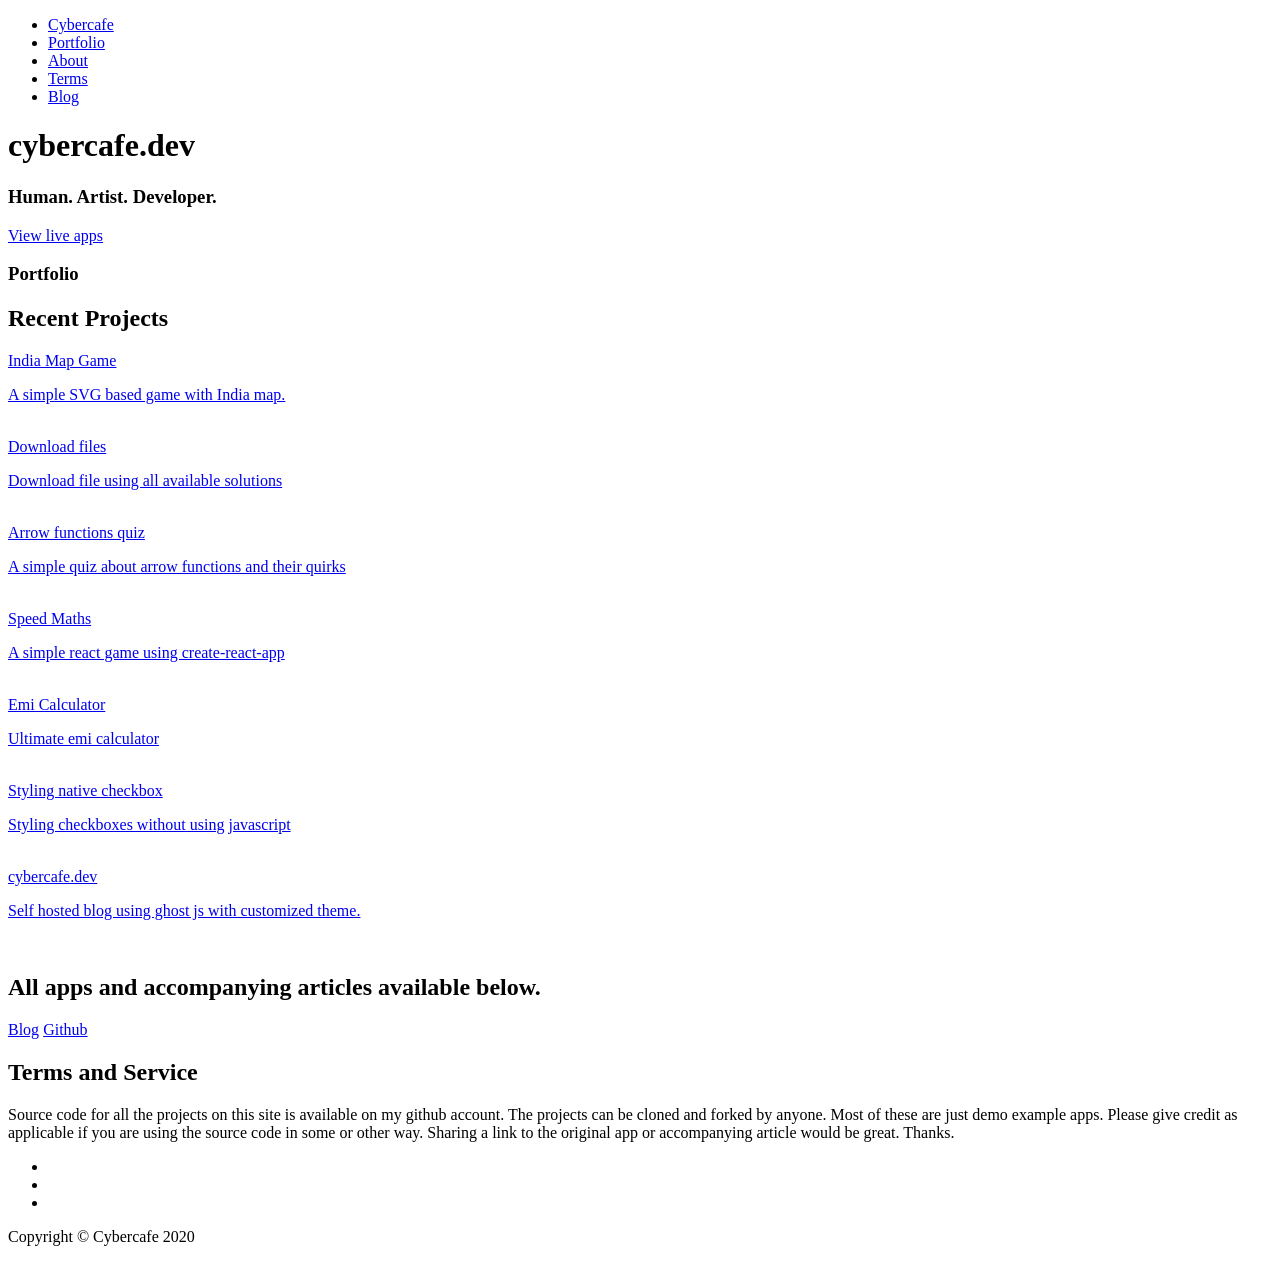
==== index.html @ f1d698ba "Added emi-calculator" ====
<!DOCTYPE html>
<html lang="en">

<head>

  <meta charset="utf-8">
  <meta name="viewport" content="width=device-width, initial-scale=1, shrink-to-fit=no">
  <meta name="HandheldFriendly" content="True">
  <meta name="description" content="">
  <meta name="author" content="">

  <title>Cybercafe playground - All apps with live demo.</title>
  <meta name="description" content="Live playground for cybercafe.dev">
  <meta property="article:tag" content="Ghost">
  <meta property="article:tag" content="cybercafe.dev">
  <meta property="article:tag" content="cybercafe">
  <meta property="article:tag" content="apps">
  <meta property="article:tag" content="playground">
  <meta property="article:tag" content="live">
  <!-- Bootstrap Core CSS -->
  <link href="vendor/bootstrap/css/bootstrap.min.css" rel="stylesheet">

  <!-- Custom Fonts -->
  <link href="vendor/fontawesome-free/css/all.min.css" rel="stylesheet" type="text/css">
  <link href="https://fonts.googleapis.com/css?family=Source+Sans+Pro:300,400,700,300italic,400italic,700italic" rel="stylesheet" type="text/css">
  <link href="vendor/simple-line-icons/css/simple-line-icons.css" rel="stylesheet">

  <!-- Custom CSS -->
  <link href="css/stylish-portfolio.min.css" rel="stylesheet">

  <!-- Global site tag (gtag.js) - Google Analytics -->
  <script async src="https://www.googletagmanager.com/gtag/js?id=G-1NYPBH1J7E"></script>
  <script>
    window.dataLayer = window.dataLayer || [];
    function gtag(){dataLayer.push(arguments);}
    gtag('js', new Date());

    gtag('config', 'G-1NYPBH1J7E');
  </script>

  <!-- Google adsense -->
  <script data-ad-client="ca-pub-2525161048594187" async src="https://pagead2.googlesyndication.com/pagead/js/adsbygoogle.js"></script>

</head>

<body id="page-top">

  <!-- Navigation -->
  <a class="menu-toggle rounded" href="#">
    <i class="fas fa-bars"></i>
  </a>
  <nav id="sidebar-wrapper">
    <ul class="sidebar-nav">
      <li class="sidebar-brand">
        <a class="js-scroll-trigger" href="#page-top">Cybercafe</a>
      </li>
      <li class="sidebar-nav-item">
        <a class="js-scroll-trigger" href="#portfolio">Portfolio</a>
      </li>
      <li class="sidebar-nav-item">
        <a class="js-scroll-trigger" href="https://cybercafe.dev/z00md">About</a>
      </li>
      <li class="sidebar-nav-item">
        <a class="js-scroll-trigger" href="#terms">Terms</a>
      </li>
      <li class="sidebar-nav-item">
        <a class="js-scroll-trigger" href="https://cybercafe.dev">Blog</a>
      </li>
    </ul>
  </nav>

  <!-- Header -->
  <header class="masthead d-flex">
    <div class="container text-center my-auto">
      <h1 class="mb-1">cybercafe.dev</h1>
      <h3 class="mb-5">
        <span>Human. Artist. Developer.</span>
      </h3>
      <a class="btn btn-primary btn-xl js-scroll-trigger" href="#portfolio">View live apps</a>
    </div>
    <div class="overlay"></div>
  </header>

  <!-- About
  <section class="content-section bg-light" id="about">
    <div class="container text-center">
      <div class="row">
        <div class="col-lg-10 mx-auto">
          <h2>Cybercafe is the place for all web development.</h2>
          <p class="lead mb-5">For a full experience, this sites displays all the information required. Images from
            <a href="https://unsplash.com/">Unsplash</a>!</p>
          <a class="btn btn-dark btn-xl js-scroll-trigger" href="#services">What We Offer</a>
        </div>
      </div>
    </div>
  </section> -->

  <!-- Services -->
  <!-- <section class="content-section bg-primary text-white text-center" id="services">
    <div class="container">
      <div class="content-section-heading">
        <h3 class="text-secondary mb-0">Services</h3>
        <h2 class="mb-5">What We Offer</h2>
      </div>
      <div class="row">
        <div class="col-lg-3 col-md-6 mb-5 mb-lg-0">
          <span class="service-icon rounded-circle mx-auto mb-3">
            <i class="icon-screen-smartphone"></i>
          </span>
          <h4>
            <strong>Responsive</strong>
          </h4>
          <p class="text-faded mb-0">Looks great on any screen size!</p>
        </div>
        <div class="col-lg-3 col-md-6 mb-5 mb-lg-0">
          <span class="service-icon rounded-circle mx-auto mb-3">
            <i class="icon-pencil"></i>
          </span>
          <h4>
            <strong>Redesigned</strong>
          </h4>
          <p class="text-faded mb-0">Freshly redesigned for Bootstrap 4.</p>
        </div>
        <div class="col-lg-3 col-md-6 mb-5 mb-md-0">
          <span class="service-icon rounded-circle mx-auto mb-3">
            <i class="icon-like"></i>
          </span>
          <h4>
            <strong>Favorited</strong>
          </h4>
          <p class="text-faded mb-0">Millions of users
            <i class="fas fa-heart"></i>
            Start Bootstrap!</p>
        </div>
        <div class="col-lg-3 col-md-6">
          <span class="service-icon rounded-circle mx-auto mb-3">
            <i class="icon-mustache"></i>
          </span>
          <h4>
            <strong>Question</strong>
          </h4>
          <p class="text-faded mb-0">I mustache you a question...</p>
        </div>
      </div>
    </div>
  </section> -->

  <!-- Callout -->
  <!-- <section class="callout">
    <div class="container text-center">
      <h2 class="mx-auto mb-5">Welcome to
        <em>your</em>
        next website!</h2>
      <a class="btn btn-primary btn-xl" href="https://cybercafe.com/purchase">Buy</a>
    </div>
  </section> -->

  <!-- Portfolio -->
  <section class="content-section" id="portfolio">
    <div class="container">
      <div class="content-section-heading text-center">
        <h3 class="text-secondary mb-0">Portfolio</h3>
        <h2 class="mb-5">Recent Projects</h2>
      </div>
      <div class="row no-gutters">
        <div class="col-lg-6">
          <a class="portfolio-item" href="map-game/index.html">
            <div class="caption">
              <div class="caption-content">
                <div class="h2">India Map Game</div>
                <p class="mb-0">A simple SVG based game with India map.</p>
                <!-- <p><a href="https://mapsvg.com/maps/india">SVG Map taken from mapsvg.com</a></p> -->
              </div>
            </div>
            <img class="img-fluid" src="img/portfolio-4.jpg" alt="">
          </a>
        </div>
        <div class="col-lg-6">
          <a class="portfolio-item" href="download-file/index.html">
            <div class="caption">
              <div class="caption-content">
                <div class="h2">Download files</div>
                <p class="mb-0">Download file using all available solutions</p>
              </div>
            </div>
            <img class="img-fluid" src="img/portfolio-4.jpg" alt="">
          </a>
        </div>
        <div class="col-lg-6">
          <a class="portfolio-item" href="arrow-functions/index.html">
            <div class="caption">
              <div class="caption-content">
                <div class="h2">Arrow functions quiz</div>
                <p class="mb-0">A simple quiz about arrow functions and their quirks</p>
              </div>
            </div>
            <img class="img-fluid" src="img/portfolio-3.jpg" alt="">
          </a>
        </div>
        <div class="col-lg-6">
          <a class="portfolio-item" href="speed-maths/index.html">
            <div class="caption">
              <div class="caption-content">
                <div class="h2">Speed Maths</div>
                <p class="mb-0">A simple react game using create-react-app</p>
              </div>
            </div>
            <img class="img-fluid" src="img/portfolio-1.jpg" alt="">
          </a>
        </div>
        <div class="col-lg-6">
          <a class="portfolio-item" href="emi-calculator/index.html">
            <div class="caption">
              <div class="caption-content">
                <div class="h2">Emi Calculator</div>
                <p class="mb-0">Ultimate emi calculator</p>
              </div>
            </div>
            <img class="img-fluid" src="img/portfolio-3.jpg" alt="">
          </a>
        </div>
        <div class="col-lg-6">
          <a class="portfolio-item" href="styling-native-checkbox/index.html">
            <div class="caption">
              <div class="caption-content">
                <div class="h2">Styling native checkbox</div>
                <p class="mb-0">Styling checkboxes without using javascript</p>
              </div>
            </div>
            <img class="img-fluid" src="img/portfolio-2.jpg" alt="">
          </a>
        </div>
        <div class="col-lg-6">
          <a class="portfolio-item" href="https://cybercafe.dev">
            <div class="caption">
              <div class="caption-content">
                <div class="h2">cybercafe.dev</div>
                <p class="mb-0">Self hosted blog using ghost js with customized theme.</p>
              </div>
            </div>
            <img class="img-fluid" src="img/portfolio-3.jpg" alt="">
          </a>
        </div>
      </div>
    </div>
  </section>

  <!-- Call to Action -->
  <section class="content-section bg-primary text-white">
    <div class="container text-center">
      <h2 class="mb-4">All apps and accompanying articles available below.</h2>
      <a href="https://cybercafe.dev" class="btn btn-xl btn-dark">Blog</a>
      <a href="https://github.com/z00md" class="btn btn-xl btn-light mr-4">Github</a>
    </div>
  </section>

  <!-- Map -->
  <!-- <div id="contact" class="map">
    <iframe src="https://maps.google.com/maps?f=q&amp;source=s_q&amp;hl=en&amp;geocode=&amp;q=Twitter,+Inc.,+Market+Street,+San+Francisco,+CA&amp;aq=0&amp;oq=twitter&amp;sll=28.659344,-81.187888&amp;sspn=0.128789,0.264187&amp;ie=UTF8&amp;hq=Twitter,+Inc.,+Market+Street,+San+Francisco,+CA&amp;t=m&amp;z=15&amp;iwloc=A&amp;output=embed"></iframe>
    <br />
    <small>
      <a href="https://maps.google.com/maps?f=q&amp;source=embed&amp;hl=en&amp;geocode=&amp;q=Twitter,+Inc.,+Market+Street,+San+Francisco,+CA&amp;aq=0&amp;oq=twitter&amp;sll=28.659344,-81.187888&amp;sspn=0.128789,0.264187&amp;ie=UTF8&amp;hq=Twitter,+Inc.,+Market+Street,+San+Francisco,+CA&amp;t=m&amp;z=15&amp;iwloc=A"></a>
    </small>
  </div> -->

  <!-- Terms -->
  <section class="content-section bg-light" id="terms">
    <div class="container text-center">
      <div class="row">
        <div class="col-lg-10 mx-auto">
          <h2>Terms and Service</h2>
          <p class="lead mb-5">Source code for all the projects on this site is available on my github account. The projects can be cloned and forked by anyone. Most of these are just demo example apps. Please give credit as applicable if you are using the source code in some or other way. Sharing a link to the original app or accompanying article would be great. Thanks.
            <!-- <a href="https://unsplash.com/">Unsplash</a>!</p> -->
          <!-- <a class="btn btn-dark btn-xl js-scroll-trigger" href="#services">What We Offer</a> -->
        </div>
      </div>
    </div>
  </section>

  <!-- Footer -->
  <footer class="footer text-center">
    <div class="container">
      <ul class="list-inline mb-5">
        <li class="list-inline-item">
          <a class="social-link rounded-circle text-white mr-3" href="https://facebook.com/z00md">
            <i class="icon-social-facebook"></i>
          </a>
        </li>
        <li class="list-inline-item">
          <a class="social-link rounded-circle text-white mr-3" href="https://twitter.com/z00md">
            <i class="icon-social-twitter"></i>
          </a>
        </li>
        <li class="list-inline-item">
          <a class="social-link rounded-circle text-white" href="https://github.com/z00md">
            <i class="icon-social-github"></i>
          </a>
        </li>
      </ul>
      <p class="text-muted small mb-0">Copyright &copy; Cybercafe 2020</p>
    </div>
  </footer>

  <!-- Scroll to Top Button-->
  <a class="scroll-to-top rounded js-scroll-trigger" href="#page-top">
    <i class="fas fa-angle-up"></i>
  </a>

  <!-- Bootstrap core JavaScript -->
  <script src="vendor/jquery/jquery.min.js"></script>
  <script src="vendor/bootstrap/js/bootstrap.bundle.min.js"></script>

  <!-- Plugin JavaScript -->
  <script src="vendor/jquery-easing/jquery.easing.min.js"></script>

  <!-- Custom scripts for this template -->
  <script src="js/stylish-portfolio.min.js"></script>

</body>

</html>
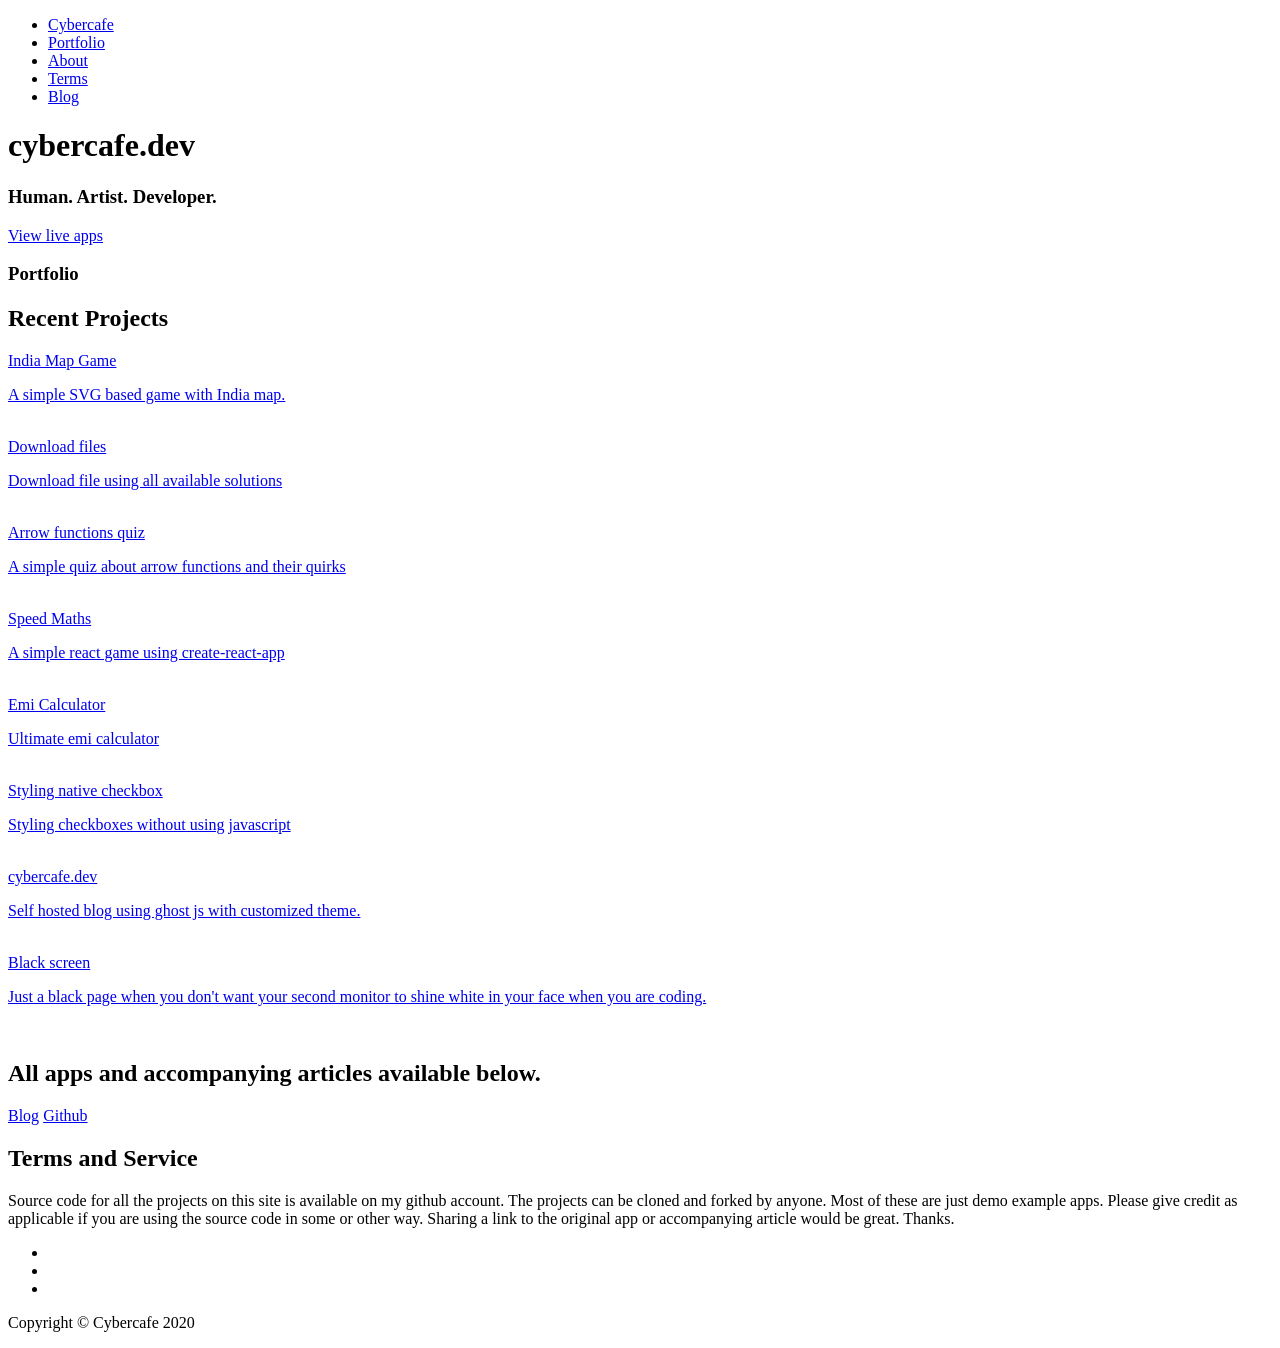
==== commit d6bdd200: "Add black page project link to index.html" ====
--- a/index.html
+++ b/index.html
@@ -58,7 +58,7 @@
         <a class="js-scroll-trigger" href="#portfolio">Portfolio</a>
       </li>
       <li class="sidebar-nav-item">
-        <a class="js-scroll-trigger" href="https://cybercafe.dev/z00md">About</a>
+        <a class="js-scroll-trigger" href="https://cybercafe.dev/amt8u">About</a>
       </li>
       <li class="sidebar-nav-item">
         <a class="js-scroll-trigger" href="#terms">Terms</a>
@@ -241,6 +241,17 @@
             <img class="img-fluid" src="img/portfolio-3.jpg" alt="">
           </a>
         </div>
+        <div class="col-lg-6">
+          <a class="portfolio-item" href="black/index.html">
+            <div class="caption">
+              <div class="caption-content">
+                <div class="h2">Black screen</div>
+                <p class="mb-0">Just a black page when you don't want your second monitor to shine white in your face when you are coding.</p>
+              </div>
+            </div>
+            <img class="img-fluid" src="img/portfolio-1.jpg" alt="">
+          </a>
+        </div>
       </div>
     </div>
   </section>
@@ -250,7 +261,7 @@
     <div class="container text-center">
       <h2 class="mb-4">All apps and accompanying articles available below.</h2>
       <a href="https://cybercafe.dev" class="btn btn-xl btn-dark">Blog</a>
-      <a href="https://github.com/z00md" class="btn btn-xl btn-light mr-4">Github</a>
+      <a href="https://github.com/amt8u" class="btn btn-xl btn-light mr-4">Github</a>
     </div>
   </section>
 
@@ -282,17 +293,17 @@
     <div class="container">
       <ul class="list-inline mb-5">
         <li class="list-inline-item">
-          <a class="social-link rounded-circle text-white mr-3" href="https://facebook.com/z00md">
+          <a class="social-link rounded-circle text-white mr-3" href="https://facebook.com/amt8u">
             <i class="icon-social-facebook"></i>
           </a>
         </li>
         <li class="list-inline-item">
-          <a class="social-link rounded-circle text-white mr-3" href="https://twitter.com/z00md">
+          <a class="social-link rounded-circle text-white mr-3" href="https://twitter.com/amt8u">
             <i class="icon-social-twitter"></i>
           </a>
         </li>
         <li class="list-inline-item">
-          <a class="social-link rounded-circle text-white" href="https://github.com/z00md">
+          <a class="social-link rounded-circle text-white" href="https://github.com/amt8u">
             <i class="icon-social-github"></i>
           </a>
         </li>
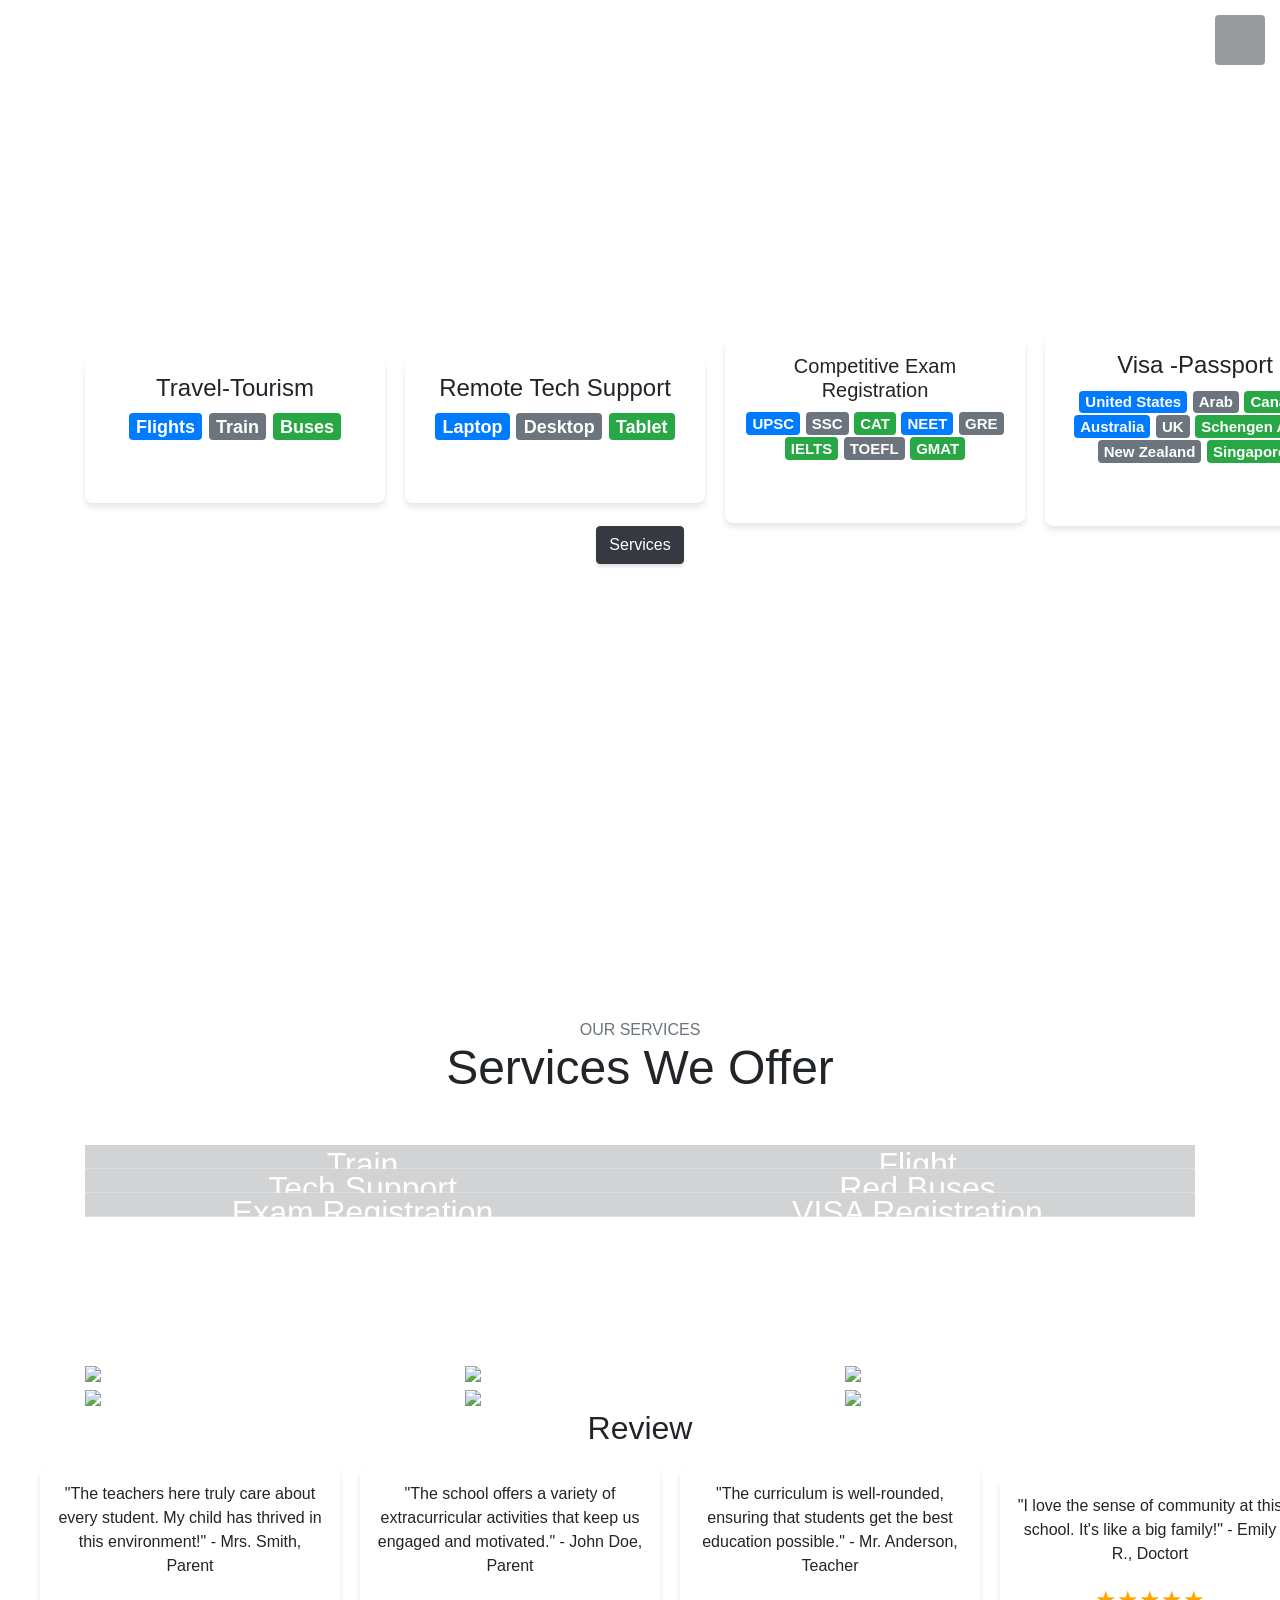
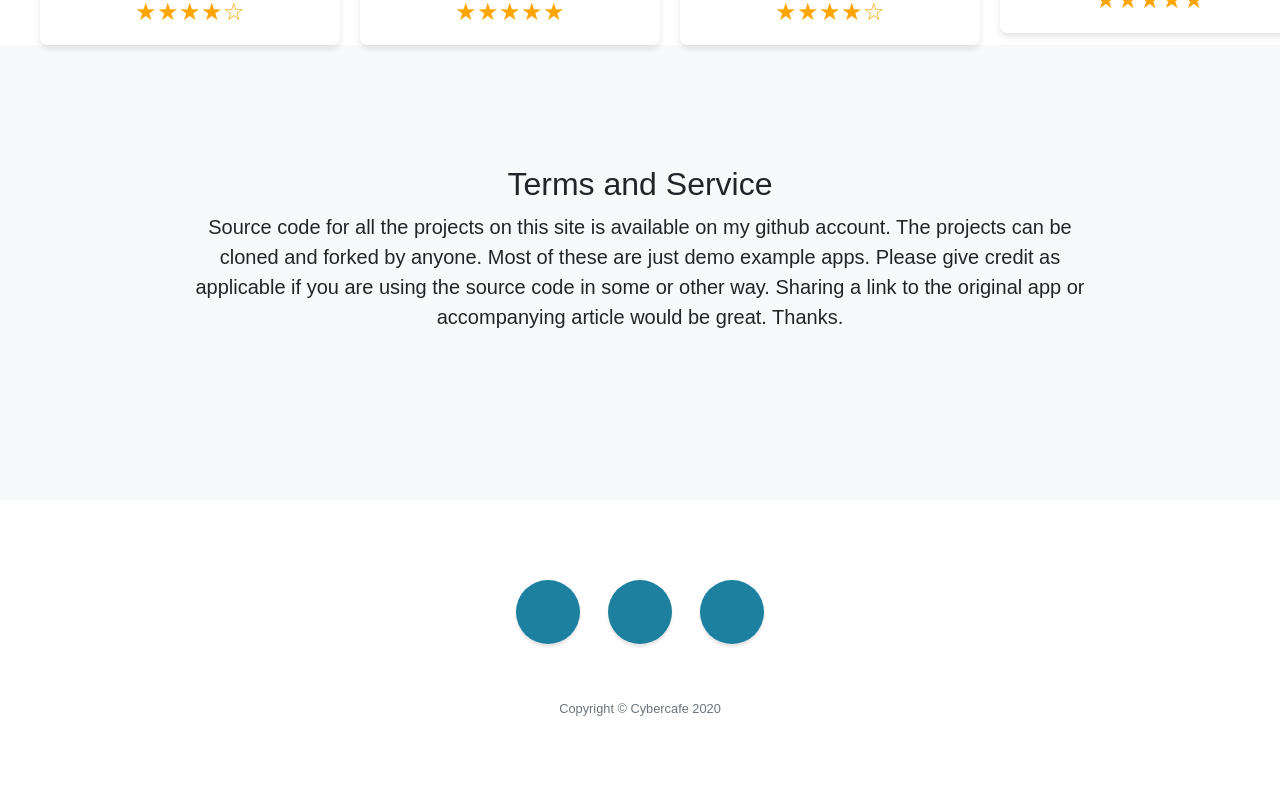
==== commit d614e1de: "Update index.html ok" ====
--- a/index.html
+++ b/index.html
@@ -9,7 +9,7 @@
   <meta name="description" content="">
   <meta name="author" content="">
 
-  <title>Cybercafe playground - All apps with live demo.</title>
+  <title>Cybercafe-Online Cyber Cafe</title>
   <meta name="description" content="Live playground for cybercafe.dev">
   <meta property="article:tag" content="Ghost">
   <meta property="article:tag" content="cybercafe.dev">
@@ -52,34 +52,166 @@
   <nav id="sidebar-wrapper">
     <ul class="sidebar-nav">
       <li class="sidebar-brand">
-        <a class="js-scroll-trigger" href="#page-top">Cybercafe</a>
+        <a class="js-scroll-trigger" href="#home">Home</a>
       </li>
       <li class="sidebar-nav-item">
-        <a class="js-scroll-trigger" href="#portfolio">Portfolio</a>
+        <a class="js-scroll-trigger" href="#services">Services</a>
       </li>
       <li class="sidebar-nav-item">
-        <a class="js-scroll-trigger" href="https://cybercafe.dev/amt8u">About</a>
+        <a class="js-scroll-trigger" href="#about">About</a>
       </li>
       <li class="sidebar-nav-item">
-        <a class="js-scroll-trigger" href="#terms">Terms</a>
+        <a class="js-scroll-trigger" href="#gallery">Gallery</a>
       </li>
       <li class="sidebar-nav-item">
-        <a class="js-scroll-trigger" href="https://cybercafe.dev">Blog</a>
+        <a class="js-scroll-trigger" href="#review">Review</a>
       </li>
     </ul>
   </nav>
 
   <!-- Header -->
-  <header class="masthead d-flex">
-    <div class="container text-center my-auto">
-      <h1 class="mb-1">cybercafe.dev</h1>
-      <h3 class="mb-5">
-        <span>Human. Artist. Developer.</span>
-      </h3>
-      <a class="btn btn-primary btn-xl js-scroll-trigger" href="#portfolio">View live apps</a>
-    </div>
-    <div class="overlay"></div>
-  </header>
+<section id="carouselExample" class="carousel slide" data-bs-ride="carousel">
+  <div class="carousel-inner">
+    <!-- Slide 1 -->
+    <div class="carousel-item active">
+      <header class="masthead d-flex" id="home" style="background-image: url('https://plus.unsplash.com/premium_photo-1661886226212-7389947aaaa7?w=500&auto=format&fit=crop&q=60&ixlib=rb-4.0.3&ixid=M3wxMjA3fDB8MHxzZWFyY2h8MTd8fHRvdXIlMjBhbmQlMjB0cmF2ZWx8ZW58MHx8MHx8fDA%3D'); background-size: cover; background-position: center; height: 100vh;">
+        <div class="container text-center my-auto">
+          </main><!-- End #main -->
+<section id="review" class="review">
+    <!-- Container for the reviews section -->
+    <div class="reviews-container">
+        <!-- Heading for the reviews section -->
+        
+        <!-- Slider container holding all review boxes -->
+        <div class="reviews-slider">
+            <!-- Individual review boxes -->
+            <div class="review-box">
+                <h4>Travel-Tourism</h4><i class="fas fa-plane"></i><i class="fas fa-bus"></i><i class="fas fa-train"></i><i class="fas fa-ship"></i>
+                 <h4 class="mb-5">
+            <span class="badge bg-primary">Flights</span> 
+            <span class="badge bg-secondary">Train</span> 
+            <span class="badge bg-success">Buses</span>
+          </h4>
+            </div>
+            <div class="review-box">
+ <h4>Remote Tech Support</h4><i class="fas fa-computer"></i><i class="fas fa-laptop"></i><i class="fas fa-tablet"></i>
+                
+                <h4 class="mb-5">
+            <span class="badge bg-primary">Laptop</span> 
+            <span class="badge bg-secondary">Desktop</span> 
+            <span class="badge bg-success">Tablet</span>
+          </h4>
+            </div>
+            <div class="review-box">
+ <h5>Competitive Exam Registration</h5><i class="fas fa-examination"></i><i class="fas fa-admission"></i><i class="fas fa-school"></i>
+               
+                 <h5 class="mb-5">
+            <span class="badge bg-primary">UPSC</span> 
+            <span class="badge bg-secondary">SSC</span> 
+            <span class="badge bg-success">CAT</span>
+            <span class="badge bg-primary">NEET</span> 
+            <span class="badge bg-secondary">GRE</span> 
+            <span class="badge bg-success">IELTS</span>
+            <span class="badge bg-secondary">TOEFL</span> 
+            <span class="badge bg-success">GMAT</span>
+          </h5>
+            </div>
+            <div class="review-box">
+                 <h4>Visa -Passport</h4><i class="fas fas-visa"></i><i class="fas fas-study"></i><i class="fas fa-passport"></i><i class="fas fa-work"></i><i class="fas fa-permit"></i>
+                 <h5 class="mb-5">
+            <span class="badge bg-primary">United States</span> 
+            <span class="badge bg-secondary">Arab</span> 
+            <span class="badge bg-success">Canada</span>
+            <span class="badge bg-primary">Australia</span> 
+            <span class="badge bg-secondary">UK</span> 
+            <span class="badge bg-success">Schengen Area</span>
+            <span class="badge bg-secondary">New Zealand</span> 
+            <span class="badge bg-success">Singapore</span>
+          </h5>
+            </div>
+           
+            
+        </div>
+    </div>
+</section>
+<style>
+/* Reviews section styling */
+#reviews {
+    padding: 20px; /* Padding around the reviews section */
+    background-color: #f9f9f9; /* Light background color for contrast */
+    color: #333; /* Dark text color for readability */
+    overflow: hidden; /* Hide any content that overflows the section */
+}
+
+/* Container for the reviews */
+.reviews-container {
+    max-width: 1200px; /* Max width to center the content */
+    margin: 0 auto; /* Center the container horizontally */
+    text-align: center; /* Center-align the text */
+    position: relative; /* Relative positioning for flexibility */
+}
+
+/* Styling for the section heading */
+.reviews-container h2 {
+    margin-bottom: 20px; /* Space below the heading */
+    font-size: 2rem; /* Larger font size for prominence */
+}
+
+/* Slider that holds and scrolls the reviews */
+.reviews-slider {
+    display: flex; /* Flexbox layout for horizontal alignment */
+    justify-content: space-around; /* Space between review boxes */
+    align-items: center; /* Center items vertically */
+    flex-wrap: nowrap; /* Prevent wrapping, keep reviews in one line */
+    gap: 20px; /* Space between each review box */
+    animation: scrollReviews 15s linear infinite; /* Smooth, infinite scrolling animation */
+}
+
+/* Styling for each individual review box */
+.review-box {
+    min-width: 300px; /* Minimum width for each review box */
+    padding: 15px; /* Padding inside each box */
+    background: #fff; /* White background for the review box */
+    box-shadow: 0 4px 6px rgba(0, 0, 0, 0.1); /* Light shadow for depth */
+    border-radius: 8px; /* Rounded corners for the review box */
+    font-size: 1rem; /* Standard font size for readability */
+}
+
+/* Styling for the star ratings */
+.stars {
+    margin-top: 10px; /* Space above the star ratings */
+    font-size: 1.5rem; /* Larger font size for visibility */
+    color: #FFA500; /* Gold color for the stars */
+}
+
+/* Keyframes for the scrolling animation */
+@keyframes scrollReviews {
+    0% {
+        transform: translateX(100%); /* Start with the content off-screen to the right */
+    }
+    100% {
+        transform: translateX(-100%); /* End with the content off-screen to the left */
+    }
+}
+</style>
+         
+          <a class="btn btn-dark btn-xl js-scroll-trigger" href="#portfolio">Services </a>
+        </div>
+        <div class="overlay"></div>
+      </header>
+    </div>
+
+    <!-- Slide 2 -->
+
+</section>
+
+<!-- Bootstrap CSS -->
+<link href="https://stackpath.bootstrapcdn.com/bootstrap/5.1.3/css/bootstrap.min.css" rel="stylesheet">
+
+<!-- Bootstrap JS, Popper.js, and jQuery (for Bootstrap 5) -->
+<script src="https://cdn.jsdelivr.net/npm/@popperjs/core@2.10.2/dist/umd/popper.min.js"></script>
+<script src="https://stackpath.bootstrapcdn.com/bootstrap/5.1.3/js/bootstrap.min.js"></script>
+
 
   <!-- About
   <section class="content-section bg-light" id="about">
@@ -159,120 +291,465 @@
   <section class="content-section" id="portfolio">
     <div class="container">
       <div class="content-section-heading text-center">
-        <h3 class="text-secondary mb-0">Portfolio</h3>
-        <h2 class="mb-5">Recent Projects</h2>
+        <h3 class="text-secondary mb-0">Our Services</h3>
+        <h2 class="mb-5">Services We Offer</h2>
       </div>
       <div class="row no-gutters">
         <div class="col-lg-6">
-          <a class="portfolio-item" href="map-game/index.html">
+          <a class="portfolio-item" href="#">
             <div class="caption">
               <div class="caption-content">
-                <div class="h2">India Map Game</div>
-                <p class="mb-0">A simple SVG based game with India map.</p>
-                <!-- <p><a href="https://mapsvg.com/maps/india">SVG Map taken from mapsvg.com</a></p> -->
+                <div class="h2" align="center">Train</div>
+         <div class="container text-center p-3">
+  <!-- Train Badges Section -->
+  <h5 class="mb-3">
+    <span class="badge bg-secondary">Rajdhani</span>
+    <span class="badge bg-primary">Shatabdi</span>
+    <span class="badge bg-success">Duronto Express</span>
+    <span class="badge bg-info">Jan Shatabdi</span>
+    <span class="badge bg-secondary">Tejas Express</span>
+    <span class="badge bg-info">Intercity</span>
+    <span class="badge bg-success">Freight</span>
+    <span class="badge bg-dark">Heritage</span>
+    <span class="badge bg-info">Vande Bharat</span>
+  </h5>
+
+  <!-- Enquiry Button Section -->
+<button class="enquiry-button btn btn-warning btn-lg" data-bs-toggle="modal" data-bs-target="#inquiryModal1">
+    Enquire Now
+  </button>
+
+</div>
+
+                
+
               </div>
             </div>
-            <img class="img-fluid" src="img/portfolio-4.jpg" alt="">
-          </a>
-        </div>
+            <img class="img-fluid" src="https://media.istockphoto.com/id/952716620/photo/happy-smiling-woman-looks-out-from-window-traveling-by-train-on-most-picturesque-train-road-in.webp?a=1&b=1&s=612x612&w=0&k=20&c=8lq9UqGm_0NiOLs2gI61DyOXPr_RcHSC-UMfEJH52bA=" alt="">
+         
+ </a>
+
+        </div>
+
         <div class="col-lg-6">
-          <a class="portfolio-item" href="download-file/index.html">
+          <a class="portfolio-item" href="#">
             <div class="caption">
               <div class="caption-content">
-                <div class="h2">Download files</div>
-                <p class="mb-0">Download file using all available solutions</p>
+                <div class="h2" align="center">Flight</div>
+                 <h5> <span class="badge bg-secondary">Indigo</span><span class="badge bg-primary">Alaska Horizon</span><span class="badge bg-success">Qatar Airways</span><span class="badge bg-info">AirAsia</span><span class="badge bg-secondary">Frontier Airlines</span><span class="badge bg-info">Turkish Airlines</span><span class="badge bg-success">EasyJet</span><span class="badge bg-dark">Allegiant Air </span><span class="badge bg-info">SkyWest Airlines </span></h5>
+                 <button class="enquiry-button btn btn-warning btn-lg" data-bs-toggle="modal" data-bs-target="#inquiryModal2">
+    Enquiry Now
+  </button>
               </div>
             </div>
-            <img class="img-fluid" src="img/portfolio-4.jpg" alt="">
+            <img class="img-fluid" src="https://media.istockphoto.com/id/531907847/photo/airplane-landing-to-runway-late-evening.webp?a=1&b=1&s=612x612&w=0&k=20&c=Ftvq980r_KxtSZzAB7Yv0fFatGhXdD6VX_iVroLig04=" alt="">
           </a>
         </div>
         <div class="col-lg-6">
-          <a class="portfolio-item" href="arrow-functions/index.html">
+          <a class="portfolio-item" href="#">
             <div class="caption">
               <div class="caption-content">
-                <div class="h2">Arrow functions quiz</div>
-                <p class="mb-0">A simple quiz about arrow functions and their quirks</p>
+                <div class="h2" align="center">Tech Support</div>
+                 <h5> <span class="badge bg-secondary">Hardware Support</span><span class="badge bg-primary">Software Support</span><span class="badge bg-success">Backup and Recovery</span><span class="badge bg-info">PC Maintenance</span><span class="badge bg-secondary">Operating System Troubleshooting</span><span class="badge bg-info">Application Support</span><span class="badge bg-success">Network Troubleshooting</span><span class="badge bg-dark">Application Support </span><span class="badge bg-info">Firewall Configuration </span></h5>
+                 <button class="enquiry-button btn btn-warning btn-lg" data-bs-toggle="modal" data-bs-target="#inquiryModal3">
+    Enquiry Now
+  </button>
               </div>
             </div>
-            <img class="img-fluid" src="img/portfolio-3.jpg" alt="">
+            <img class="img-fluid" src="https://media.istockphoto.com/id/1223341967/photo/happy-indian-woman-working-in-a-call-center.webp?a=1&b=1&s=612x612&w=0&k=20&c=QmVJjCPWurj-3BnDZjLMYXitj44K-pdNXLpEVB9ZVbU=" alt="">
           </a>
         </div>
-        <div class="col-lg-6">
-          <a class="portfolio-item" href="speed-maths/index.html">
+         <div class="col-lg-6">
+          <a class="portfolio-item" href="#">
             <div class="caption">
               <div class="caption-content">
-                <div class="h2">Speed Maths</div>
-                <p class="mb-0">A simple react game using create-react-app</p>
+                <div class="h2" align="center">Red Buses</div>
+                 <h5> <span class="badge bg-secondary">UPSC</span><span class="badge bg-primary">SSC</span><span class="badge bg-success">CAT</span><span class="badge bg-info">NEET</span><span class="badge bg-secondary">GRE</span><span class="badge bg-info">IELTS</span><span class="badge bg-success">TOEFL</span><span class="badge bg-dark">GMAT</span><span class="badge bg-info">Samastipur </span></h5>
+                 <button class="enquiry-button btn btn-warning btn-lg" data-bs-toggle="modal" data-bs-target="#inquiryModal3">
+    Enquiry Now
+  </button>
               </div>
             </div>
-            <img class="img-fluid" src="img/portfolio-1.jpg" alt="">
+            <img class="img-fluid" src="https://media.istockphoto.com/id/1285464257/photo/bus-passing-by-on-a-street-in-urban-surroundings.webp?a=1&b=1&s=612x612&w=0&k=20&c=Hedw8pMdONZpYebqo-MKVGxvAY5H_NI3Guu1sLtQRHs=" alt="">
           </a>
         </div>
-        <div class="col-lg-6">
-          <a class="portfolio-item" href="emi-calculator/index.html">
+           <div class="col-lg-6">
+          <a class="portfolio-item" href="#">
             <div class="caption">
               <div class="caption-content">
-                <div class="h2">Emi Calculator</div>
-                <p class="mb-0">Ultimate emi calculator</p>
+                <div class="h2" align="center">Exam Registration</div>
+                 <h5> <span class="badge bg-secondary">Ranchi</span><span class="badge bg-primary">Purnea</span><span class="badge bg-success">Siliguri</span><span class="badge bg-info">Jamshedpur</span><span class="badge bg-secondary">Bettiah</span><span class="badge bg-info">Kolkata</span><span class="badge bg-success">Motihari</span><span class="badge bg-dark">Araria (Bihar)</span><span class="badge bg-info">Samastipur </span></h5>
+                 <button class="enquiry-button btn btn-warning btn-lg" data-bs-toggle="modal" data-bs-target="#inquiryModal3">
+    Enquiry Now
+  </button>
               </div>
             </div>
-            <img class="img-fluid" src="img/portfolio-3.jpg" alt="">
+            <img class="img-fluid" src="https://plus.unsplash.com/premium_photo-1671069848037-a98c0572353e?w=500&auto=format&fit=crop&q=60&ixlib=rb-4.0.3&ixid=M3wxMjA3fDB8MHxzZWFyY2h8NXx8ZXhhbSUyMHJlZ2lzdHJhdGlvbnxlbnwwfHwwfHx8MA%3D%3D" alt="">
           </a>
         </div>
-        <div class="col-lg-6">
-          <a class="portfolio-item" href="styling-native-checkbox/index.html">
+           <div class="col-lg-6">
+          <a class="portfolio-item" href="#">
             <div class="caption">
               <div class="caption-content">
-                <div class="h2">Styling native checkbox</div>
-                <p class="mb-0">Styling checkboxes without using javascript</p>
+                <div class="h2" align="center">VISA Registration</div>
+                    <h5 class="mb-5">
+            <span class="badge bg-primary">United States</span> 
+            <span class="badge bg-secondary">Arab</span> 
+            <span class="badge bg-success">Canada</span>
+            <span class="badge bg-primary">Australia</span> 
+            <span class="badge bg-secondary">UK</span> 
+            <span class="badge bg-success">Schengen Area</span>
+            <span class="badge bg-secondary">New Zealand</span> 
+            <span class="badge bg-success">Singapore</span>
+          </h5>
+                 <button class="enquiry-button btn btn-warning btn-lg" data-bs-toggle="modal" data-bs-target="#inquiryModal3">
+    Enquiry Now
+  </button>
               </div>
             </div>
-            <img class="img-fluid" src="img/portfolio-2.jpg" alt="">
+            <img class="img-fluid" src="https://media.istockphoto.com/id/1432207872/photo/volunteer-talking-with-a-refugee-woman-while-using-the-laptop-at-a-refugee-sheltering.webp?a=1&b=1&s=612x612&w=0&k=20&c=n-Xwvip9kyY7z3Cep3rtqLjPZZlJFBpx7qgg5ZVIsb4=" alt="">
           </a>
         </div>
-        <div class="col-lg-6">
-          <a class="portfolio-item" href="https://cybercafe.dev">
-            <div class="caption">
-              <div class="caption-content">
-                <div class="h2">cybercafe.dev</div>
-                <p class="mb-0">Self hosted blog using ghost js with customized theme.</p>
-              </div>
-            </div>
-            <img class="img-fluid" src="img/portfolio-3.jpg" alt="">
-          </a>
-        </div>
-        <div class="col-lg-6">
-          <a class="portfolio-item" href="black/index.html">
-            <div class="caption">
-              <div class="caption-content">
-                <div class="h2">Black screen</div>
-                <p class="mb-0">Just a black page when you don't want your second monitor to shine white in your face when you are coding.</p>
-              </div>
-            </div>
-            <img class="img-fluid" src="img/portfolio-1.jpg" alt="">
-          </a>
-        </div>
+        
       </div>
     </div>
   </section>
-
-  <!-- Call to Action -->
-  <section class="content-section bg-primary text-white">
-    <div class="container text-center">
-      <h2 class="mb-4">All apps and accompanying articles available below.</h2>
-      <a href="https://cybercafe.dev" class="btn btn-xl btn-dark">Blog</a>
-      <a href="https://github.com/amt8u" class="btn btn-xl btn-light mr-4">Github</a>
-    </div>
-  </section>
-
-  <!-- Map -->
-  <!-- <div id="contact" class="map">
-    <iframe src="https://maps.google.com/maps?f=q&amp;source=s_q&amp;hl=en&amp;geocode=&amp;q=Twitter,+Inc.,+Market+Street,+San+Francisco,+CA&amp;aq=0&amp;oq=twitter&amp;sll=28.659344,-81.187888&amp;sspn=0.128789,0.264187&amp;ie=UTF8&amp;hq=Twitter,+Inc.,+Market+Street,+San+Francisco,+CA&amp;t=m&amp;z=15&amp;iwloc=A&amp;output=embed"></iframe>
-    <br />
-    <small>
-      <a href="https://maps.google.com/maps?f=q&amp;source=embed&amp;hl=en&amp;geocode=&amp;q=Twitter,+Inc.,+Market+Street,+San+Francisco,+CA&amp;aq=0&amp;oq=twitter&amp;sll=28.659344,-81.187888&amp;sspn=0.128789,0.264187&amp;ie=UTF8&amp;hq=Twitter,+Inc.,+Market+Street,+San+Francisco,+CA&amp;t=m&amp;z=15&amp;iwloc=A"></a>
-    </small>
-  </div> -->
+<div class="modal fade" id="inquiryModal1" tabindex="-1" aria-labelledby="inquiryModalLabel" aria-hidden="true">
+  <div class="modal-dialog">
+    <div class="modal-content">
+      <!-- Modal Header -->
+      <div class="modal-header">
+        <h5 class="modal-title" id="inquiryModalLabel"><span class="badge rounded-pill bg-primary">Train</span> <span class="badge rounded-pill bg-secondary">Booking</span> <span class="badge rounded-pill bg-success">Order</span></h5>
+        <button type="button" class="btn-close" data-bs-dismiss="modal" aria-label="Close"></button>
+      </div>
+
+      <!-- Modal Body -->
+      <div class="modal-body">
+        <!-- Inquiry Form -->
+        <form id="contactForm"> 
+          <!-- Name Input -->
+<div class="row justify-content-between mb-3">
+          <div class="col-md-5">
+            
+            <input type="text" class="form-control" id="nameInput" name="name"  placeholder="Enter your name" required>
+          </div>
+
+          <!-- Email Input -->
+          <div class="col-md-5">
+            
+            <input type="email" class="form-control" id="emailInput" placeholder="Enter your email" required>
+          </div>
+</div>
+          <!-- Phone Number Input -->
+<div class="row justify-content-between mb-3">
+          <div class="col-md-5">
+            
+            <input type="text" class="form-control" id="nameInput" placeholder="Enter Source Station" required>
+          </div>
+
+          <!-- Email Input -->
+          <div class="col-md-7">
+            
+            <input type="text" class="form-control" id="nameInput" placeholder="Enter Destination Station" required>
+          </div>
+</div>
+<div class="row justify-content-between mb-3">
+          <div class="col-md-7">
+           
+            <input type="tel" class="form-control" id="phoneInput" placeholder="Enter your phone number" required>
+          </div>
+  <div class="col-md-5">
+            
+            <input type="age" class="form-control" id="ageInput" placeholder="Enter your age" required>
+          </div>
+</div>
+          <!-- Type of Train Dropdown -->
+<div class="row">
+          <div class="mb-3">
+            <label for="trainType" class="form-label">Type of Train</label>
+            <select class="form-select" id="trainType" required>
+              <option value="" selected disabled>Select Train Type</option>
+              <option value="Rajdhani">Rajdhani</option>
+              <option value="Shatabdi">Shatabdi</option>
+              <option value="Duronto Express">Duronto Express</option>
+              <option value="Jan Shatabdi">Jan Shatabdi</option>
+              <option value="Tejas Express">Tejas Express</option>
+              <option value="Intercity">Intercity</option>
+              <option value="Freight">Freight</option>
+              <option value="Heritage">Heritage</option>
+              <option value="Vande Bharat">Vande Bharat</option>
+              <option value="Other">Other</option>
+            </select>
+          </div>
+<div class="mb-3">
+            <label for="trainType" class="form-label">Sex</label>
+            <select class="form-select" id="SexType" required>
+              <option value="" selected disabled>Select </option>
+              <option value="Male">Male</option>
+              <option value="Female">Female</option>
+            </select>
+          </div>
+<div class="mb-3">
+            <label for="trainType" class="form-label">Class</label>
+            <select class="form-select" id="ClassType" required>
+              <option value="" selected disabled>Select </option>
+              <option value="3AC">3AC</option>
+              <option value="2AC">2AC</option>
+              <option value="1AC">1AC</option>
+              <option value="Sleeper">Sleeper</option>
+<option value="CC">CC</option>
+              <option value="3ACECONOMY">3ACECONOMY</option>
+            </select>
+          </div>
+
+  </div>
+          <!-- Date of Travel Input -->
+<div class="row justify-content-between mb-3">
+    <div class="col-md-5">
+        <label for="dateInput" class="form-label">Date of Travel</label>
+        <input type="date" class="form-control" id="dateInput" required>
+        <div class="invalid-feedback">Please select a date.</div>
+    </div>
+    <div class="col-md-5">
+        <label for="timeInput" class="form-label">Time of Travel</label>
+        <input type="time" class="form-control" id="timeInput" required>
+        <div class="invalid-feedback">Please select a time.</div>
+    </div>
+</div>
+
+          <!-- Additional Message Input -->
+          <div class="mb-3">
+            <label for="messageInput" class="form-label">Additional Message</label>
+            <textarea class="form-control" id="messageInput" rows="3" placeholder="Number of Berth/Seat"></textarea>
+          </div>
+
+          <!-- Submit Button -->
+          <button type="submit" class="btn btn-primary">Submit Inquiry</button>
+        </form>
+      </div>
+<script>
+        // JavaScript to handle form submission
+        document.getElementById("contactForm").addEventListener("submit", function(event) {
+            event.preventDefault(); // Prevent the default form submission
+
+            const formData = new FormData(event.target);
+            const email = 'kwagaecom@gmail.com'; // Your Gmail address
+            const subject = 'Contact Form Submission'; // Subject for the email
+
+            let message = "Form Submission Details:\n\n";
+
+            // Iterate over form data and append to message
+            for (const [key, value] of formData.entries()) {
+                message += `${key}: ${value}\n`;
+            }
+
+            // Create a "mailto" URL with the pre-filled email subject and body
+            const mailtoURL = `mailto:${email}?subject=${encodeURIComponent(subject)}&body=${encodeURIComponent(message)}`;
+
+            // Open the default email client with the pre-filled email
+            window.location.href = mailtoURL;
+
+            // You can also display a success message or redirect the user to a thank-you page
+        });
+    </script>
+      <!-- Modal Footer -->
+      <div class="modal-footer">
+        <button type="button" class="btn btn-secondary" data-bs-dismiss="modal">Close</button>
+      </div>
+    </div>
+  </div>
+</div>
+
+ <title>Image Gallery with Zoom & Carousel</title>
+    <link rel="stylesheet" href="https://stackpath.bootstrapcdn.com/bootstrap/4.5.2/css/bootstrap.min.css">
+    <style>
+        .gallery img {
+            width: 100%;
+            cursor: pointer;
+            transition: transform 0.2s;
+        }
+        .gallery img:hover {
+            transform: scale(1.05);
+        }
+    </style>
+
+    <div class="container mt-4">
+        <div class="row gallery">
+            <div class="col-md-4">
+                <img src="https://media.istockphoto.com/id/2172705933/photo/delivery-man-smiling-and-carrying-heavy-water-bottle-on-blue-background.webp?a=1&b=1&s=612x612&w=0&k=20&c=uUviNz58g_HqZwmnR_iZ-1Vf3F4bGHHYcrDQ9qV7ZhA=" class="img-fluid" data-toggle="modal" data-target="#imageModal">
+            </div>
+            <div class="col-md-4">
+                <img src="https://media.istockphoto.com/id/2162870089/photo/special-transport-on-the-road-special-purpose-vehicles-on-the-highway-technical-transport.webp?a=1&b=1&s=612x612&w=0&k=20&c=vqltLIVHS2rbXowrz_IiXeMvxL3EWyMWR1IqUF9EfDs=" class="img-fluid" data-toggle="modal" data-target="#imageModal">
+            </div>
+            <div class="col-md-4">
+                <img src="https://media.istockphoto.com/id/2153739167/photo/truck-driver-drinking-water-while-driving.webp?a=1&b=1&s=612x612&w=0&k=20&c=eXt52o8LHq_lXD2xoo9-CK77ZlL44Z-Vvgi4h2qt4zo=" class="img-fluid" data-toggle="modal" data-target="#imageModal">
+            </div>
+            <div class="col-md-4">
+                <img src="https://media.istockphoto.com/id/1369027900/photo/bottling-plant.webp?a=1&b=1&s=612x612&w=0&k=20&c=gQX0ZGtYUkftleVUADh-j5bLq9a--kx-N8xC3jUX3us=" class="img-fluid" data-toggle="modal" data-target="#imageModal">
+            </div>
+            <div class="col-md-4">
+                <img src="https://plus.unsplash.com/premium_photo-1682144509812-4734c830b486?w=500&auto=format&fit=crop&q=60&ixlib=rb-4.0.3&ixid=M3wxMjA3fDB8MHxzZWFyY2h8MXx8d2F0ZXIlMjBkcmlua2luZyUyMGJvdHRsZSUyMHBhY2thZ2luZ3xlbnwwfHwwfHx8MA%3D%3D" class="img-fluid" data-toggle="modal" data-target="#imageModal">
+            </div>
+            <div class="col-md-4">
+                <img src="https://plus.unsplash.com/premium_photo-1682144458154-561e74a653a1?w=500&auto=format&fit=crop&q=60&ixlib=rb-4.0.3&ixid=M3wxMjA3fDB8MHxzZWFyY2h8MTN8fHdhdGVyJTIwZHJpbmtpbmclMjBib3R0bGUlMjBwYWNrYWdpbmd8ZW58MHx8MHx8fDA%3D" class="img-fluid" data-toggle="modal" data-target="#imageModal">
+            </div>
+        </div>
+    </div>
+
+    <!-- Modal -->
+    <div class="modal fade" id="imageModal" tabindex="-1" role="dialog" aria-labelledby="exampleModalLabel" aria-hidden="true">
+        <div class="modal-dialog modal-lg" role="document">
+            <div class="modal-content">
+                <div class="modal-body">
+                    <div id="carouselExampleIndicators" class="carousel slide" data-ride="carousel">
+                        <div class="carousel-inner">
+                            <div class="carousel-item active">
+                                <img src="https://media.istockphoto.com/id/2172705933/photo/delivery-man-smiling-and-carrying-heavy-water-bottle-on-blue-background.webp?a=1&b=1&s=612x612&w=0&k=20&c=uUviNz58g_HqZwmnR_iZ-1Vf3F4bGHHYcrDQ9qV7ZhA=" class="d-block w-100">
+                            </div>
+                            <div class="carousel-item">
+                                <img src="https://media.istockphoto.com/id/2162870089/photo/special-transport-on-the-road-special-purpose-vehicles-on-the-highway-technical-transport.webp?a=1&b=1&s=612x612&w=0&k=20&c=vqltLIVHS2rbXowrz_IiXeMvxL3EWyMWR1IqUF9EfDs=" class="d-block w-100">
+                            </div>
+                            <div class="carousel-item">
+                                <img src="https://media.istockphoto.com/id/2153739167/photo/truck-driver-drinking-water-while-driving.webp?a=1&b=1&s=612x612&w=0&k=20&c=eXt52o8LHq_lXD2xoo9-CK77ZlL44Z-Vvgi4h2qt4zo=" class="d-block w-100">
+                            </div>
+                            <div class="carousel-item">
+                                <img src="https://media.istockphoto.com/id/1369027900/photo/bottling-plant.webp?a=1&b=1&s=612x612&w=0&k=20&c=gQX0ZGtYUkftleVUADh-j5bLq9a--kx-N8xC3jUX3us=" class="d-block w-100">
+                            </div>
+                            <div class="carousel-item">
+                                <img src="https://plus.unsplash.com/premium_photo-1682144509812-4734c830b486?w=500&auto=format&fit=crop&q=60&ixlib=rb-4.0.3&ixid=M3wxMjA3fDB8MHxzZWFyY2h8MXx8d2F0ZXIlMjBkcmlua2luZyUyMGJvdHRsZSUyMHBhY2thZ2luZ3xlbnwwfHwwfHx8MA%3D%3D" class="d-block w-100">
+                            </div>
+                            <div class="carousel-item">
+                                <img src="https://plus.unsplash.com/premium_photo-1682144458154-561e74a653a1?w=500&auto=format&fit=crop&q=60&ixlib=rb-4.0.3&ixid=M3wxMjA3fDB8MHxzZWFyY2h8MTN8fHdhdGVyJTIwZHJpbmtpbmclMjBib3R0bGUlMjBwYWNrYWdpbmd8ZW58MHx8MHx8fDA%3D" class="d-block w-100">
+                            </div>
+                        </div>
+                        <a class="carousel-control-prev" href="#carouselExampleIndicators" role="button" data-slide="prev">
+                            <span class="carousel-control-prev-icon" aria-hidden="true"></span>
+                            <span class="sr-only">Previous</span>
+                        </a>
+                        <a class="carousel-control-next" href="#carouselExampleIndicators" role="button" data-slide="next">
+                            <span class="carousel-control-next-icon" aria-hidden="true"></span>
+                            <span class="sr-only">Next</span>
+                        </a>
+                    </div>
+                </div>
+                <div class="modal-footer">
+                    <button type="button" class="btn btn-secondary" data-dismiss="modal">Close</button>
+                </div>
+            </div>
+        </div>
+    </div>
+
+    <script src="https://code.jquery.com/jquery-3.5.1.slim.min.js"></script>
+    <script src="https://cdn.jsdelivr.net/npm/@popperjs/core@2.5.2/dist/umd/popper.min.js"></script>
+    <script src="https://stackpath.bootstrapcdn.com/bootstrap/4.5.2/js/bootstrap.min.js"></script>
+    <script>
+        // Set the image in the carousel to the one clicked
+        $('.gallery img').on('click', function() {
+            var index = $(this).parent().index();
+            $('#carouselExampleIndicators').carousel(index);
+        });
+        
+        // Explicitly initialize the carousel
+        $('#carouselExampleIndicators').carousel({
+            interval: 2000,
+            wrap: true
+        });
+    </script>
+ 
+ 
+
+<section id="review" class="review">
+    <!-- Container for the reviews section -->
+    <div class="reviews-container">
+        <!-- Heading for the reviews section -->
+        <h2>Review</h2>
+        <!-- Slider container holding all review boxes -->
+        <div class="reviews-slider">
+            <!-- Individual review boxes -->
+            <div class="review-box">
+                <p>"The teachers here truly care about every student. My child has thrived in this environment!" - Mrs. Smith, Parent</p>
+                <div class="stars">★★★★☆</div>
+            </div>
+            <div class="review-box">
+                 <p>"The school offers a variety of extracurricular activities that keep us engaged and motivated." - John Doe, Parent</p>
+                <div class="stars">★★★★★</div>
+            </div>
+            <div class="review-box">
+                <p>"The curriculum is well-rounded, ensuring that students get the best education possible." - Mr. Anderson, Teacher</p>
+                <div class="stars">★★★★☆</div>
+            </div>
+            <div class="review-box">
+                 <p>"I love the sense of community at this school. It's like a big family!" - Emily R., Doctort</p>
+                <div class="stars">★★★★★</div>
+            </div>
+            <div class="review-box">
+                <p>"The focus on academics and character development is unparalleled." - Mrs. Johnson, Parent</p>
+                <div class="stars">★★★★☆</div>
+            </div>
+            
+        </div>
+    </div>
+</section>
+<style>
+/* Reviews section styling */
+#reviews {
+    padding: 20px; /* Padding around the reviews section */
+    background-color: #f9f9f9; /* Light background color for contrast */
+    color: #333; /* Dark text color for readability */
+    overflow: hidden; /* Hide any content that overflows the section */
+}
+
+/* Container for the reviews */
+.reviews-container {
+    max-width: 1200px; /* Max width to center the content */
+    margin: 0 auto; /* Center the container horizontally */
+    text-align: center; /* Center-align the text */
+    position: relative; /* Relative positioning for flexibility */
+}
+
+/* Styling for the section heading */
+.reviews-container h2 {
+    margin-bottom: 20px; /* Space below the heading */
+    font-size: 2rem; /* Larger font size for prominence */
+}
+
+/* Slider that holds and scrolls the reviews */
+.reviews-slider {
+    display: flex; /* Flexbox layout for horizontal alignment */
+    justify-content: space-around; /* Space between review boxes */
+    align-items: center; /* Center items vertically */
+    flex-wrap: nowrap; /* Prevent wrapping, keep reviews in one line */
+    gap: 20px; /* Space between each review box */
+    animation: scrollReviews 15s linear infinite; /* Smooth, infinite scrolling animation */
+}
+
+/* Styling for each individual review box */
+.review-box {
+    min-width: 300px; /* Minimum width for each review box */
+    padding: 15px; /* Padding inside each box */
+    background: #fff; /* White background for the review box */
+    box-shadow: 0 4px 6px rgba(0, 0, 0, 0.1); /* Light shadow for depth */
+    border-radius: 8px; /* Rounded corners for the review box */
+    font-size: 1rem; /* Standard font size for readability */
+}
+
+/* Styling for the star ratings */
+.stars {
+    margin-top: 10px; /* Space above the star ratings */
+    font-size: 1.5rem; /* Larger font size for visibility */
+    color: #FFA500; /* Gold color for the stars */
+}
+
+/* Keyframes for the scrolling animation */
+@keyframes scrollReviews {
+    0% {
+        transform: translateX(100%); /* Start with the content off-screen to the right */
+    }
+    100% {
+        transform: translateX(-100%); /* End with the content off-screen to the left */
+    }
+}
+</style>
 
   <!-- Terms -->
   <section class="content-section bg-light" id="terms">
@@ -325,7 +802,17 @@
   <script src="vendor/jquery-easing/jquery.easing.min.js"></script>
 
   <!-- Custom scripts for this template -->
-  <script src="js/stylish-portfolio.min.js"></script>
+<script src="https://ajax.googleapis.com/ajax/libs/jquery/3.6.4/jquery.min.js"></script>
+    <script src="https://cdn.jsdelivr.net/npm/bootstrap@5.0.0/dist/js/bootstrap.bundle.min.js"></script>
+    <script src="lib/wow/wow.min.js"></script>
+    <script src="lib/easing/easing.min.js"></script>
+    <script src="lib/waypoints/waypoints.min.js"></script>
+    <script src="lib/counterup/counterup.min.js"></script>
+    <script src="lib/owlcarousel/owl.carousel.min.js"></script>
+    
+
+    <!-- Template Javascript -->
+    <script src="js/main.js"></script>
 
 </body>
 
--- a/css/stylish-portfolio.min.css
+++ b/css/stylish-portfolio.min.css
@@ -0,0 +1,5 @@
+/*!
+ * Start Bootstrap - Stylish Portfolio v5.0.8 (https://startbootstrap.com/themes/stylish-portfolio)
+ * Copyright 2013-2020 Start Bootstrap
+ * Licensed under MIT (https://github.com/StartBootstrap/startbootstrap-stylish-portfolio/blob/master/LICENSE)
+ */body,html{width:100%;height:100%}body{font-family:'Source Sans Pro'}.btn-xl{padding:1.25rem 2.5rem}.content-section{padding-top:7.5rem;padding-bottom:7.5rem}.content-section-heading h2{font-size:3rem}.content-section-heading h3{font-size:1rem;text-transform:uppercase}h1,h2,h3,h4,h5,h6{font-weight:700}.text-faded{color:rgba(255,255,255,.7)}.map{height:30rem}@media (max-width:992px){.map{height:75%}}.map iframe{pointer-events:none}.scroll-to-top{position:fixed;right:15px;bottom:15px;display:none;width:50px;height:50px;text-align:center;color:#fff;background:rgba(52,58,64,.5);line-height:45px}.scroll-to-top:focus,.scroll-to-top:hover{color:#fff}.scroll-to-top:hover{background:#343a40}.scroll-to-top i{font-weight:800}.masthead{min-height:30rem;position:relative;display:table;width:100%;height:auto;padding-top:8rem;padding-bottom:8rem;background: linear-gradient(0deg,#b88b1b,#b58918);background-position:center center;background-repeat:no-repeat;background-size:cover}.masthead h1{font-size:4rem;margin:0;padding:0}@media (min-width:992px){.masthead{height:100vh}.masthead h1{font-size:5.5rem}}#sidebar-wrapper{position:fixed;z-index:2;right:0;width:250px;height:100%;transition:all .4s ease 0s;transform:translateX(250px);background:#1d809f;border-left:1px solid rgba(255,255,255,.1)}.sidebar-nav{position:absolute;top:0;width:250px;margin:0;padding:0;list-style:none}.sidebar-nav li.sidebar-nav-item a{display:block;text-decoration:none;color:#fff;padding:15px}.sidebar-nav li a:hover{text-decoration:none;color:#fff;background:rgba(255,255,255,.2)}.sidebar-nav li a:active,.sidebar-nav li a:focus{text-decoration:none}.sidebar-nav>.sidebar-brand{font-size:1.2rem;background:rgba(52,58,64,.1);height:80px;line-height:50px;padding-top:15px;padding-bottom:15px;padding-left:15px}.sidebar-nav>.sidebar-brand a{color:#fff}.sidebar-nav>.sidebar-brand a:hover{color:#fff;background:0 0}#sidebar-wrapper.active{right:250px;width:250px;transition:all .4s ease 0s}.menu-toggle{position:fixed;right:15px;top:15px;width:50px;height:50px;text-align:center;color:#fff;background:rgba(52,58,64,.5);line-height:50px;z-index:999}.menu-toggle:focus,.menu-toggle:hover{color:#fff}.menu-toggle:hover{background:#343a40}.service-icon{background-color:#fff;color:#1d809f;height:7rem;width:7rem;display:block;line-height:7.5rem;font-size:2.25rem;box-shadow:0 3px 3px 0 rgba(0,0,0,.1)}.callout{padding:15rem 0;background:linear-gradient(90deg,rgba(255,255,255,.1) 0,rgba(255,255,255,.1) 100%),url(../img/bg-callout.jpg);background-position:center center;background-repeat:no-repeat;background-size:cover}.callout h2{font-size:3.5rem;font-weight:700;display:block;max-width:30rem}.portfolio-item{display:block;position:relative;overflow:hidden;max-width:530px;margin:auto auto 1rem}.portfolio-item .caption{display:flex;height:100%;width:100%;background-color:rgba(33,37,41,.2);position:absolute;top:0;bottom:0;z-index:1}.portfolio-item .caption .caption-content{color:#fff;margin:auto 2rem 2rem}.portfolio-item .caption .caption-content h2{font-size:.8rem;text-transform:uppercase}.portfolio-item .caption .caption-content p{font-weight:300;font-size:1.2rem}@media (min-width:992px){.portfolio-item{max-width:none;margin:0}.portfolio-item .caption{transition:background-color .7s,-webkit-clip-path .25s ease-out;transition:clip-path .25s ease-out,background-color .7s;transition:clip-path .25s ease-out,background-color .7s,-webkit-clip-path .25s ease-out;-webkit-clip-path:inset(0);clip-path:inset(0)}.portfolio-item .caption .caption-content{transition:opacity .25s;margin-left:5rem;margin-right:5rem;margin-bottom:5rem}.portfolio-item img{transition:-webkit-clip-path .25s ease-out;transition:clip-path .25s ease-out;transition:clip-path .25s ease-out,-webkit-clip-path .25s ease-out;-webkit-clip-path:inset(-1px);clip-path:inset(-1px)}.portfolio-item:hover img{-webkit-clip-path:inset(2rem);clip-path:inset(2rem)}.portfolio-item:hover .caption{background-color:rgba(29,128,159,.9);-webkit-clip-path:inset(2rem);clip-path:inset(2rem)}}.map iframe{height:100%;width:100%;border:0}footer.footer{padding-top:5rem;padding-bottom:5rem}footer.footer .social-link{display:block;height:4rem;width:4rem;line-height:4.3rem;font-size:1.5rem;background-color:#1d809f;transition:background-color .15s ease-in-out;box-shadow:0 3px 3px 0 rgba(0,0,0,.1)}footer.footer .social-link:hover{background-color:#155d74;text-decoration:none}a{color:#1d809f}a:active,a:focus,a:hover{color:#155d74}.btn-primary{background-color:#1d809f!important;border-color:#1d809f!important;color:#fff!important}.btn-primary:active,.btn-primary:focus,.btn-primary:hover{background-color:#155d74!important;border-color:#155d74!important}.btn-secondary{background-color:#ecb807!important;border-color:#ecb807!important;color:#fff!important}.btn-secondary:active,.btn-secondary:focus,.btn-secondary:hover{background-color:#ba9106!important;border-color:#ba9106!important}.btn-dark{color:#fff!important}.btn{box-shadow:0 3px 3px 0 rgba(0,0,0,.1);font-weight:700}.bg-primary{background-color:#1d809f!important}.text-primary{color:#1d809f!important}.text-secondary{color:#ecb807!important}
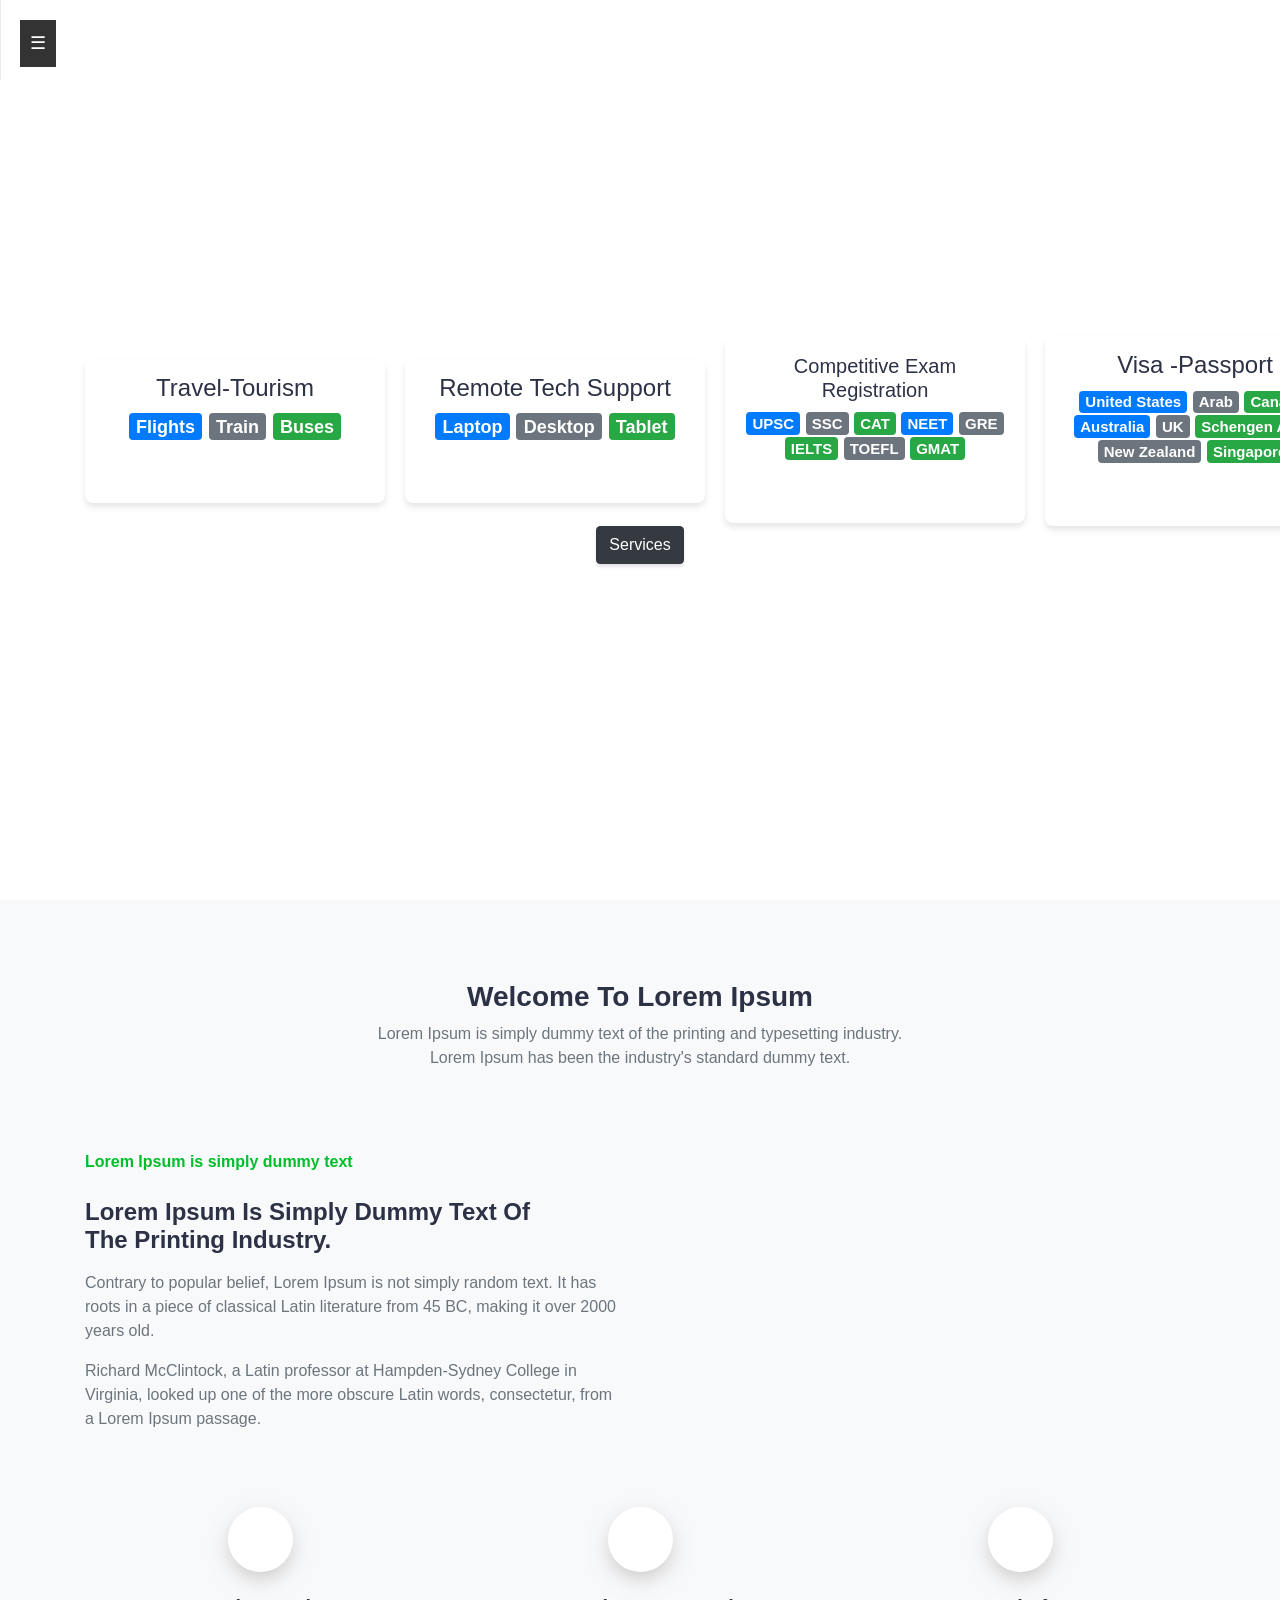
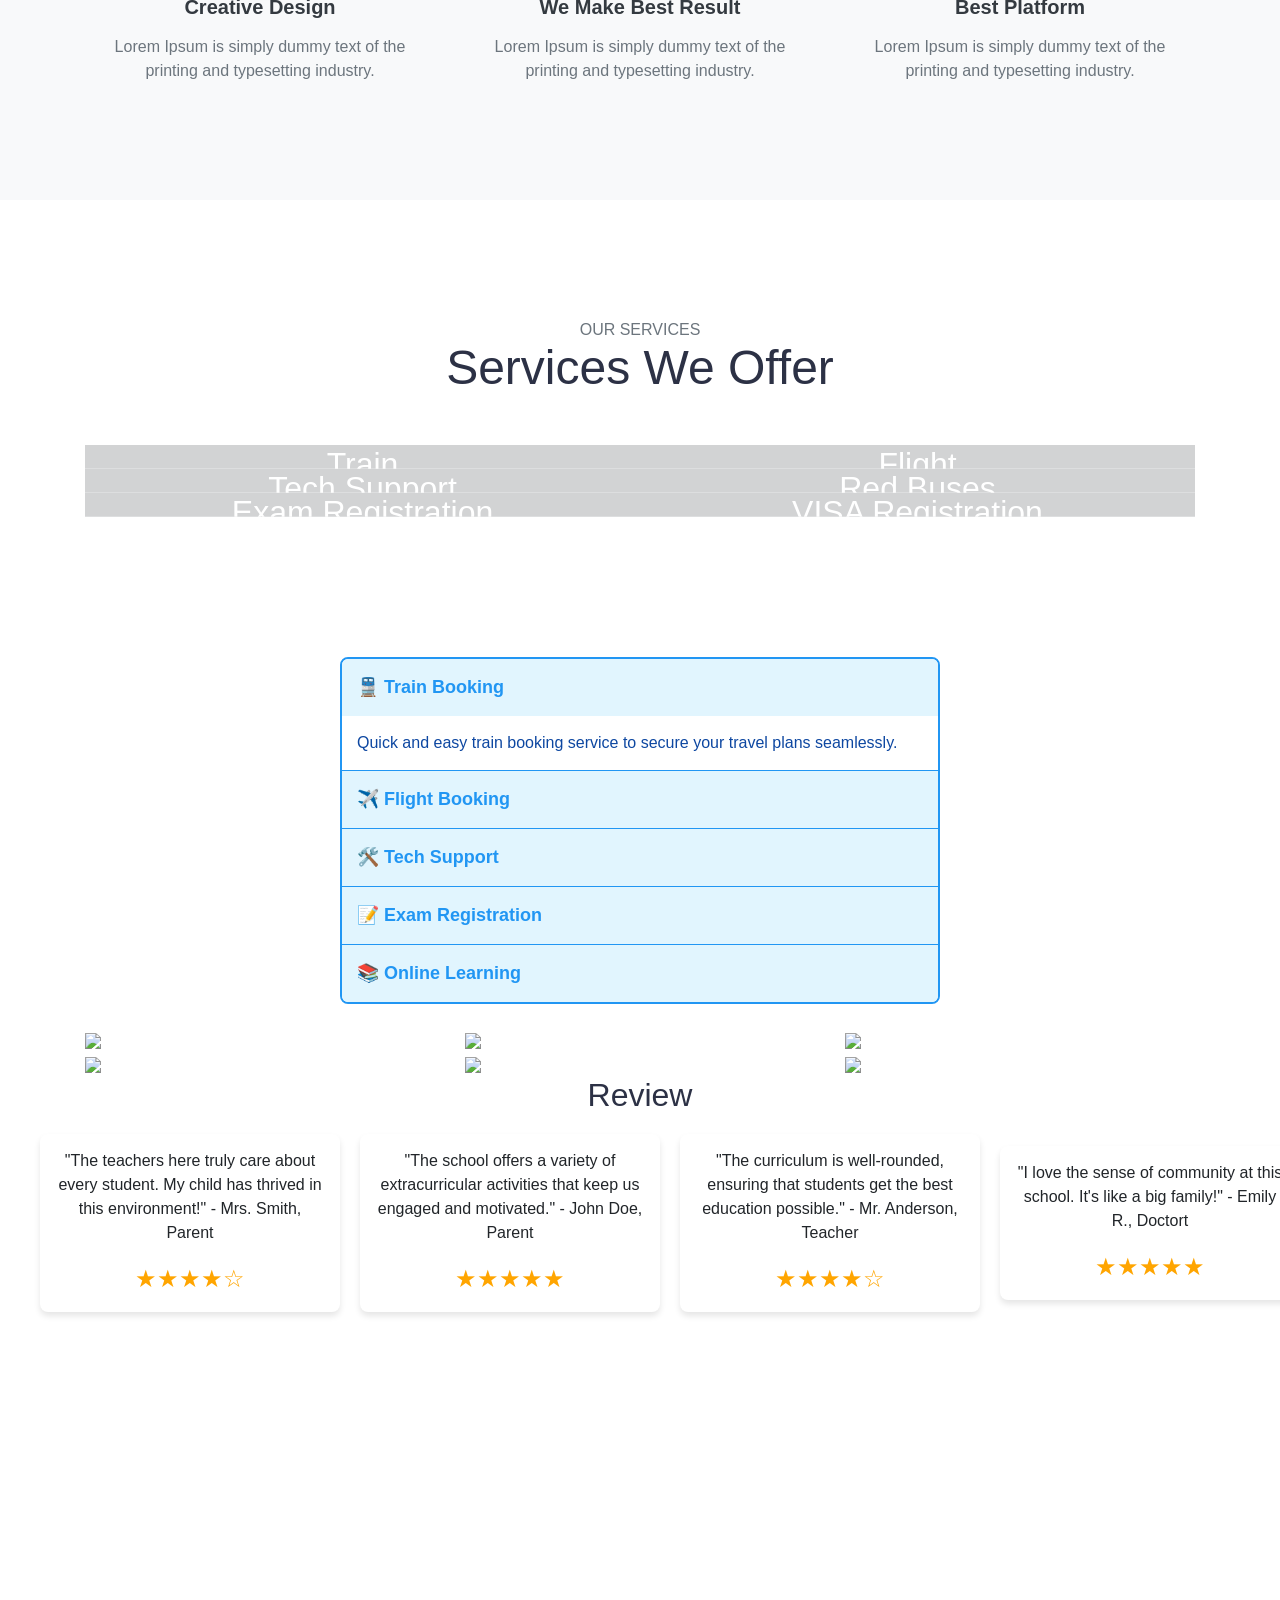
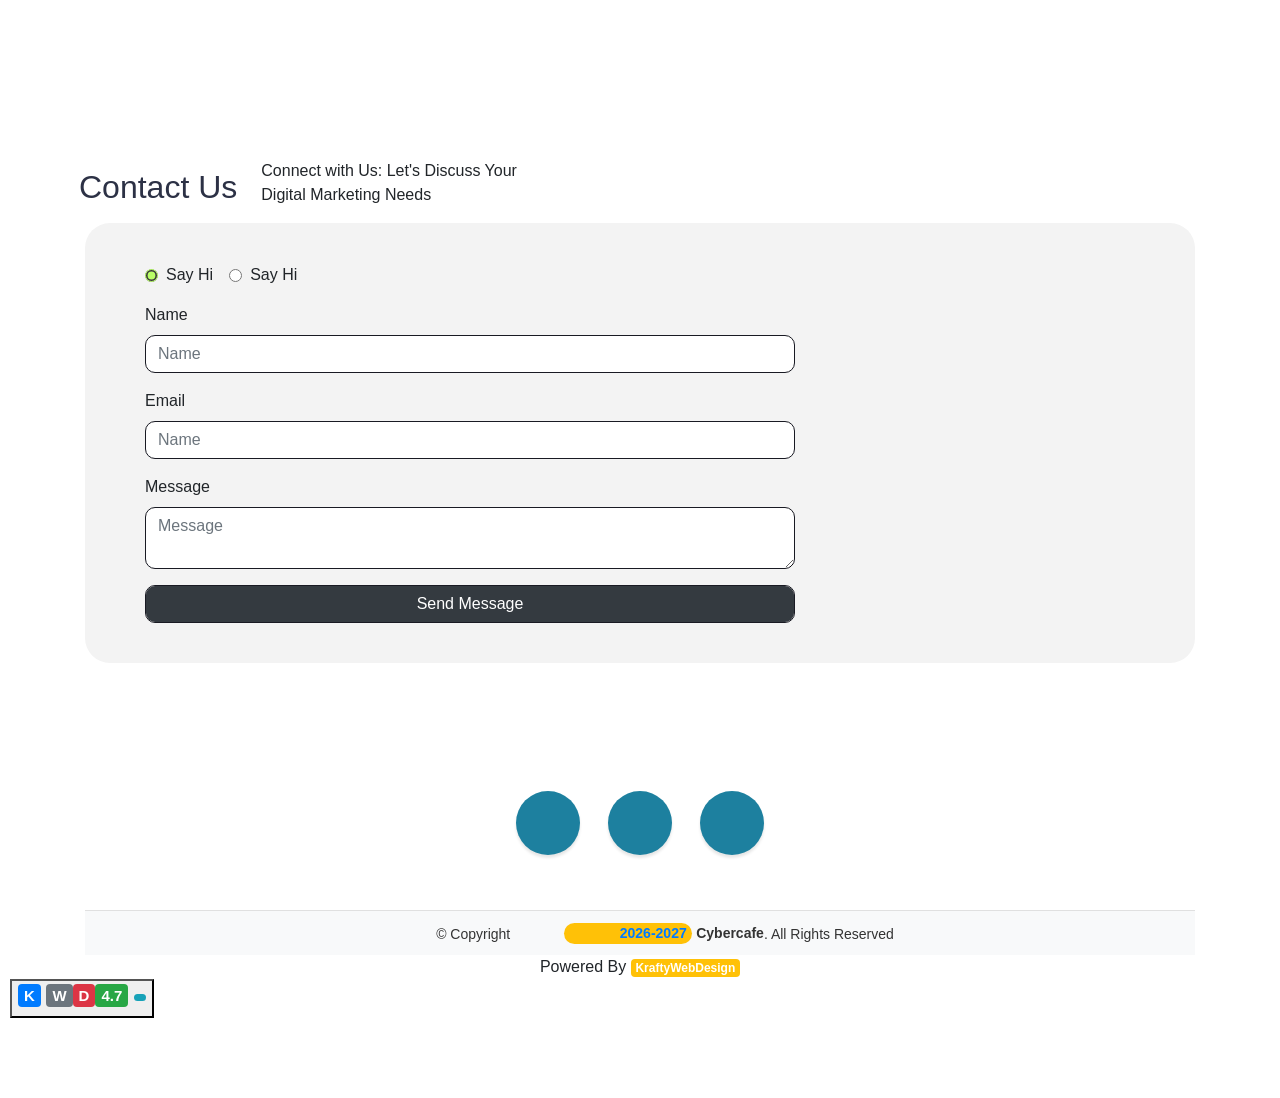
==== commit a0b42f86: "Update index.html ok" ====
--- a/index.html
+++ b/index.html
@@ -43,34 +43,112 @@
 
 </head>
 
-<body id="page-top">
+<body 
 
   <!-- Navigation -->
-  <a class="menu-toggle rounded" href="#">
-    <i class="fas fa-bars"></i>
-  </a>
-  <nav id="sidebar-wrapper">
+ 
+ <button id="open-sidebar" class="open-btn">☰</button>
+<nav id="sidebar-wrapper">
+    <div class="sidebar-header">
+        <button id="close-sidebar" class="close-btn">X</button>
+    </div>
     <ul class="sidebar-nav">
-      <li class="sidebar-brand">
-        <a class="js-scroll-trigger" href="#home">Home</a>
-      </li>
-      <li class="sidebar-nav-item">
-        <a class="js-scroll-trigger" href="#services">Services</a>
-      </li>
-      <li class="sidebar-nav-item">
-        <a class="js-scroll-trigger" href="#about">About</a>
-      </li>
-      <li class="sidebar-nav-item">
-        <a class="js-scroll-trigger" href="#gallery">Gallery</a>
-      </li>
-      <li class="sidebar-nav-item">
-        <a class="js-scroll-trigger" href="#review">Review</a>
-      </li>
+        <li class="sidebar-brand">
+            <a class="js-scroll-trigger" href="#home">Home</a>
+        </li>
+        <li class="sidebar-nav-item">
+            <a class="js-scroll-trigger" href="#services">Services</a>
+        </li>
+        <li class="sidebar-nav-item">
+            <a class="js-scroll-trigger" href="#about">About</a>
+        </li>
+        <li class="sidebar-nav-item">
+            <a class="js-scroll-trigger" href="#gallery">Gallery</a>
+        </li>
+        <li class="sidebar-nav-item">
+            <a class="js-scroll-trigger" href="#review">Review</a>
+        </li>
     </ul>
-  </nav>
-
+</nav>
+
+<style>
+/* Sidebar Styling */
+#sidebar-wrapper {
+    position: fixed;
+    left: 0;
+    top: 0;
+    width: 250px;
+    height: 100%;
+    background-color: #333;
+    color: #fff;
+    transform: translateX(-100%); /* Initially hidden */
+    transition: transform 0.3s ease;
+    z-index: 1000;
+}
+
+.open-btn {
+    position: fixed;
+    top: 20px;
+    left: 20px;
+    z-index: 1100;
+    background: #333;
+    color: #fff;
+    font-size: 18px;
+    padding: 10px;
+    cursor: pointer;
+    border: none;
+}
+
+.close-btn {
+    background: none;
+    border: none;
+    color: #fff;
+    font-size: 20px;
+    cursor: pointer;
+    margin: 10px;
+}
+
+.sidebar-nav {
+    list-style: none;
+    padding: 0;
+    margin: 0;
+}
+
+.sidebar-nav-item a {
+    display: block;
+    padding: 15px;
+    color: #fff;
+    text-decoration: none;
+}
+
+</style>
+<script>
+document.addEventListener("DOMContentLoaded", function() {
+    const sidebar = document.getElementById("sidebar-wrapper");
+    const openButton = document.getElementById("open-sidebar");
+    const closeButton = document.getElementById("close-sidebar");
+
+    // Open sidebar
+    openButton.addEventListener("click", () => {
+        sidebar.style.transform = "translateX(0)";
+    });
+
+    // Close sidebar
+    closeButton.addEventListener("click", () => {
+        sidebar.style.transform = "translateX(-100%)";
+    });
+
+    // Close sidebar on link click
+    document.querySelectorAll(".js-scroll-trigger").forEach(link => {
+        link.addEventListener("click", () => {
+            sidebar.style.transform = "translateX(-100%)";
+        });
+    });
+});
+
+</script>
   <!-- Header -->
-<section id="carouselExample" class="carousel slide" data-bs-ride="carousel">
+<section id="carouselExample" class="carousel slide" data-bs-ride="carousel"id="home">
   <div class="carousel-inner">
     <!-- Slide 1 -->
     <div class="carousel-item active">
@@ -211,7 +289,151 @@
 <!-- Bootstrap JS, Popper.js, and jQuery (for Bootstrap 5) -->
 <script src="https://cdn.jsdelivr.net/npm/@popperjs/core@2.10.2/dist/umd/popper.min.js"></script>
 <script src="https://stackpath.bootstrapcdn.com/bootstrap/5.1.3/js/bootstrap.min.js"></script>
-
+<section class="section_all bg-light" id="about">
+            <div class="container">
+                <div class="row">
+                    <div class="col-lg-12">
+                        <div class="section_title_all text-center">
+                            <h3 class="font-weight-bold">Welcome To <span class="text-custom">Lorem Ipsum</span></h3>
+                            <p class="section_subtitle mx-auto text-muted">Lorem Ipsum is simply dummy text of the printing and typesetting industry. <br/>Lorem Ipsum has been the industry's standard dummy text.</p>
+                            <div class="">
+                                <i class=""></i>
+                            </div>
+                        </div>
+                    </div>
+                </div>
+
+                <div class="row vertical_content_manage mt-5">
+                    <div class="col-lg-6">
+                        <div class="about_header_main mt-3">
+                            <div class="about_icon_box">
+                                <p class="text_custom font-weight-bold">Lorem Ipsum is simply dummy text</p>
+                            </div>
+                            <h4 class="about_heading text-capitalize font-weight-bold mt-4">Lorem Ipsum is simply dummy text of the printing industry.</h4>
+                            <p class="text-muted mt-3">Contrary to popular belief, Lorem Ipsum is not simply random text. It has roots in a piece of classical Latin literature from 45 BC, making it over 2000 years old.</p>
+
+                            <p class="text-muted mt-3"> Richard McClintock, a Latin professor at Hampden-Sydney College in Virginia, looked up one of the more obscure Latin words, consectetur, from a Lorem Ipsum passage.</p>
+                        </div>
+                    </div>
+                    <div class="col-lg-6">
+                        <div class="img_about mt-3">
+                            <img src="https://i.ibb.co/qpz1hvM/About-us.jpg" alt="" class="img-fluid mx-auto d-block">
+                        </div>
+                    </div>
+                </div>
+
+                <div class="row mt-3">
+                    <div class="col-lg-4">
+                        <div class="about_content_box_all mt-3">
+                            <div class="about_detail text-center">
+                                <div class="about_icon">
+                                    <i class="fas fa-pencil-alt"></i>
+                                </div>
+                                <h5 class="text-dark text-capitalize mt-3 font-weight-bold">Creative Design</h5>
+                                <p class="edu_desc mt-3 mb-0 text-muted">Lorem Ipsum is simply dummy text of the printing and typesetting industry. </p>
+                            </div>
+                        </div>
+                    </div>
+
+                    <div class="col-lg-4">
+                        <div class="about_content_box_all mt-3">
+                            <div class="about_detail text-center">
+                                <div class="about_icon">
+                                    <i class="fab fa-angellist"></i>
+                                </div>
+                                <h5 class="text-dark text-capitalize mt-3 font-weight-bold">We make Best Result</h5>
+                                <p class="edu_desc mb-0 mt-3 text-muted">Lorem Ipsum is simply dummy text of the printing and typesetting industry. </p>
+                            </div>
+                        </div>
+                    </div>
+
+                    <div class="col-lg-4">
+                        <div class="about_content_box_all mt-3">
+                            <div class="about_detail text-center">
+                                <div class="about_icon">
+                                    <i class="fas fa-paper-plane"></i>
+                                </div>
+                                <h5 class="text-dark text-capitalize mt-3 font-weight-bold">best platform </h5>
+                                <p class="edu_desc mb-0 mt-3 text-muted">Lorem Ipsum is simply dummy text of the printing and typesetting industry. </p>
+                            </div>
+                        </div>
+                    </div>
+                </div>
+            </div>
+        </section>
+        <style>
+        h1, h2, h3, h4, h5, h6 {
+    color: #2c3145;
+}
+a, a:hover, a:focus, a:active {
+    text-decoration: none;
+    outline: none;
+}
+ul {
+    margin: 0;
+    padding: 0;
+    list-style: none;
+}
+
+.section_all {
+    position: relative;
+    padding-top: 80px;
+    padding-bottom: 80px;
+    min-height: 100vh;
+}
+.section-title {
+    font-weight: 700;
+    text-transform: capitalize;
+    letter-spacing: 1px;
+}
+
+.section-subtitle {
+    letter-spacing: 0.4px;
+    line-height: 28px;
+    max-width: 550px;
+}
+
+.section-title-border {
+    background-color: #000;
+    height: 1 3px;
+    width: 44px;
+}
+
+.section-title-border-white {
+    background-color: #fff;
+    height: 2px;
+    width: 100px;
+}
+.text_custom {
+    color: #00bd2a;
+}
+
+.about_icon i {
+    font-size: 22px;
+    height: 65px;
+    width: 65px;
+    line-height: 65px;
+    display: inline-block;
+    background: #fff;
+    border-radius: 35px;
+    color: #00bd2a;
+    box-shadow: 0 8px 20px -2px rgba(158, 152, 153, 0.5);
+}
+
+.about_header_main .about_heading {
+    max-width: 450px;
+    font-size: 24px;
+}
+
+.about_icon span {
+    position: relative;
+    top: -10px;
+}
+
+.about_content_box_all {
+    padding: 28px;
+}
+</style>
 
   <!-- About
   <section class="content-section bg-light" id="about">
@@ -288,7 +510,7 @@
   </section> -->
 
   <!-- Portfolio -->
-  <section class="content-section" id="portfolio">
+  <section class="content-section" id="services">
     <div class="container">
       <div class="content-section-heading text-center">
         <h3 class="text-secondary mb-0">Our Services</h3>
@@ -559,6 +781,74 @@
     </div>
   </div>
 </div>
+<div style="max-width: 600px; margin: 20px auto; border: 2px solid #2196F3; border-radius: 8px; overflow: hidden;">
+  <!-- Train Booking -->
+  <div style="border-bottom: 1px solid #2196F3;">
+    <button data-ui-tablist-tab style="width: 100%; padding: 15px; background-color: #e1f5fe; border: none; text-align: left; font-size: 18px; font-weight: bold; color: #2196F3; cursor: pointer;">🚆 Train Booking</button>
+    <div data-ui-tablist-tabpanel style="padding: 15px; display: block;">
+      <div style="font-size: 16px; color: #0D47A1;">
+        Quick and easy train booking service to secure your travel plans seamlessly.
+      </div>
+    </div>
+  </div>
+
+  <!-- Flight Booking -->
+  <div style="border-bottom: 1px solid #2196F3;">
+    <button data-ui-tablist-tab style="width: 100%; padding: 15px; background-color: #e1f5fe; border: none; text-align: left; font-size: 18px; font-weight: bold; color: #2196F3; cursor: pointer;">✈️ Flight Booking</button>
+    <div data-ui-tablist-tabpanel style="padding: 15px; display: none;">
+      <div style="font-size: 16px; color: #0D47A1;">
+        Find and book flights at the best prices with our user-friendly interface.
+      </div>
+    </div>
+  </div>
+
+  <!-- Tech Support -->
+  <div style="border-bottom: 1px solid #2196F3;">
+    <button data-ui-tablist-tab style="width: 100%; padding: 15px; background-color: #e1f5fe; border: none; text-align: left; font-size: 18px; font-weight: bold; color: #2196F3; cursor: pointer;">🛠️ Tech Support</button>
+    <div data-ui-tablist-tabpanel style="padding: 15px; display: none;">
+      <div style="font-size: 16px; color: #0D47A1;">
+        Get immediate assistance for all your tech-related issues and queries.
+      </div>
+    </div>
+  </div>
+
+  <!-- Exam Registration -->
+  <div style="border-bottom: 1px solid #2196F3;">
+    <button data-ui-tablist-tab style="width: 100%; padding: 15px; background-color: #e1f5fe; border: none; text-align: left; font-size: 18px; font-weight: bold; color: #2196F3; cursor: pointer;">📝 Exam Registration</button>
+    <div data-ui-tablist-tabpanel style="padding: 15px; display: none;">
+      <div style="font-size: 16px; color: #0D47A1;">
+        Simple and quick registration for various exams at your convenience.
+      </div>
+    </div>
+  </div>
+
+  <!-- Online Learning -->
+  <div>
+    <button data-ui-tablist-tab style="width: 100%; padding: 15px; background-color: #e1f5fe; border: none; text-align: left; font-size: 18px; font-weight: bold; color: #2196F3; cursor: pointer;">📚 Online Learning</button>
+    <div data-ui-tablist-tabpanel style="padding: 15px; display: none;">
+      <div style="font-size: 16px; color: #0D47A1;">
+        Access a variety of online courses and resources for personal and professional development.
+      </div>
+    </div>
+  </div>
+</div>
+
+<script>
+  const accordionButtons = document.querySelectorAll('[data-ui-tablist-tab]');
+  
+  accordionButtons.forEach(button => {
+    button.addEventListener('click', () => {
+      const panel = button.nextElementSibling;
+      const isOpen = panel.style.display === 'block';
+
+      document.querySelectorAll('[data-ui-tablist-tabpanel]').forEach(p => p.style.display = 'none');
+      
+      if (!isOpen) {
+        panel.style.display = 'block';
+      }
+    });
+  });
+</script>
 
  <title>Image Gallery with Zoom & Carousel</title>
     <link rel="stylesheet" href="https://stackpath.bootstrapcdn.com/bootstrap/4.5.2/css/bootstrap.min.css">
@@ -573,7 +863,7 @@
         }
     </style>
 
-    <div class="container mt-4">
+    <div class="container mt-4"id="gallery">
         <div class="row gallery">
             <div class="col-md-4">
                 <img src="https://media.istockphoto.com/id/2172705933/photo/delivery-man-smiling-and-carrying-heavy-water-bottle-on-blue-background.webp?a=1&b=1&s=612x612&w=0&k=20&c=uUviNz58g_HqZwmnR_iZ-1Vf3F4bGHHYcrDQ9qV7ZhA=" class="img-fluid" data-toggle="modal" data-target="#imageModal">
@@ -752,19 +1042,112 @@
 </style>
 
   <!-- Terms -->
-  <section class="content-section bg-light" id="terms">
-    <div class="container text-center">
+  <section id="videoCarousel" class="carousel slide" data-bs-ride="carousel">
+  <div class="carousel-inner"align="center">
+    <!-- First Video -->
+    <div class="carousel-item active">
+    <iframe width="697" height="392" src="https://www.youtube.com/embed/B3v6T2K9e7I" title="घड़ी की दुकान कैसे खोलें? How to Start Watch Shop । Ghadi ki dukan kaise khole । Clock shop business।" frameborder="0" allow="accelerometer; autoplay; clipboard-write; encrypted-media; gyroscope; picture-in-picture; web-share" referrerpolicy="strict-origin-when-cross-origin" allowfullscreen></iframe>
+    </div>
+
+      
+    
+    <!-- Second Video -->
+    <div class="carousel-item">
+    <iframe width="702" height="392" src="https://www.youtube.com/embed/fhjsNL5oCzw" title="घड़ी की दुकान कैसे खोलें | How to start watch and clock shop business | Watch shop business | ASK" frameborder="0" allow="accelerometer; autoplay; clipboard-write; encrypted-media; gyroscope; picture-in-picture; web-share" referrerpolicy="strict-origin-when-cross-origin" allowfullscreen></iframe>
+    </div>
+
+    <!-- Third Video -->
+    <div class="carousel-item">
+      <iframe width="697" height="392" src="https://www.youtube.com/embed/Rf4rU1hwQXc" title="#1 How to Start a Business with No Money? By Sandeep Maheshwari I Hindi #businessideas" frameborder="0" allow="accelerometer; autoplay; clipboard-write; encrypted-media; gyroscope; picture-in-picture; web-share" referrerpolicy="strict-origin-when-cross-origin" allowfullscreen></iframe>
+    </div>
+
+    <!-- Fourth Video -->
+    <div class="carousel-item">
+      <iframe width="697" height="392" src="https://www.youtube.com/embed/DFKSsXuT8IA" title="Highway Dhaba Business | Modern Dhaba | Highway Restaurant  यह वीडियो देख लिया तो कभी फेल नहीं होंगे" frameborder="0" allow="accelerometer; autoplay; clipboard-write; encrypted-media; gyroscope; picture-in-picture; web-share" referrerpolicy="strict-origin-when-cross-origin" allowfullscreen></iframe>
+    </div>
+  </div>
+
+  <!-- Controls -->
+
+</section>
+<section class="contact-us my-5">
+  <div class="container">
+    <div class="row">
+      <div class="row d-flex flex-nowrap flex-row">
+        <div class="heading d-flex align-items-center">
+          <h2>Contact Us</h2>
+          <p class="ps-4">Connect with Us: Let's Discuss Your <br> Digital Marketing Needs</p>
+        </div>
+      </div>
+    </div>
+    <div class="contact-wrapper position-relative overflow-hidden">
       <div class="row">
-        <div class="col-lg-10 mx-auto">
-          <h2>Terms and Service</h2>
-          <p class="lead mb-5">Source code for all the projects on this site is available on my github account. The projects can be cloned and forked by anyone. Most of these are just demo example apps. Please give credit as applicable if you are using the source code in some or other way. Sharing a link to the original app or accompanying article would be great. Thanks.
-            <!-- <a href="https://unsplash.com/">Unsplash</a>!</p> -->
-          <!-- <a class="btn btn-dark btn-xl js-scroll-trigger" href="#services">What We Offer</a> -->
-        </div>
-      </div>
-    </div>
-  </section>
-
+        <div class="col-lg-8">
+          <form action="">
+            <div class="d-flex">
+              <div class="d-flex align-items-center">
+                <input type="radio" id="radio1" name="greeting" checked>
+                <label for="radio1" class="ms-2 mb-0">Say Hi</label>
+              </div>
+              <div class="ms-3 d-flex align-items-center">
+                <input type="radio" id="radio2" name="greeting">
+                <label for="radio2" class="ms-2 mb-0">Say Hi</label>
+              </div>
+            </div>
+            <label class="mt-3" for="">Name</label> <br>
+            <input class="form-control" type="text" placeholder="Name">
+
+            <label class="mt-3" for="">Email</label> <br>
+            <input class="form-control" type="email" placeholder="Name">
+
+            <label class="mt-3" for="">Message</label> <br>
+            <textarea class="form-control" name="" id="" placeholder="Message"></textarea>
+
+            <input class="form-control mt-3 bg-dark text-white" type="submit" value="Send Message">
+          </form>
+        </div>
+        <img class="contact-bg d-none d-lg-block" src="https://codewithshabbir.github.io/Positivus/assets/images/contact-bg.png" alt="">
+
+      </div>
+    </div>
+  </div>
+</section>
+<style>
+:root {
+  --primary-color: #b9ff66;
+  --secondary-color: #191a23;
+  --body-color: #f3f3f3;
+}
+
+.contact-us .contact-wrapper {
+  border-radius: 25px;
+  padding: 40px 60px;
+  background-color: var(--body-color);
+}
+
+.contact-us .contact-wrapper input,
+.contact-us .contact-wrapper textarea {
+  background-color: white;
+  border: 1px solid var(--secondary-color);
+  border-radius: 10px;
+  padding: 6px 12px;
+}
+
+.contact-us .contact-wrapper input:focus,
+.contact-us .contact-wrapper textarea:focus{
+  box-shadow: none;
+}
+
+.contact-bg {
+  position: absolute;
+  right: -190px;
+  width: 400px;
+}
+
+input[type="radio"] {
+  accent-color: var(--primary-color);
+}
+</style>
   <!-- Footer -->
   <footer class="footer text-center">
     <div class="container">
@@ -785,8 +1168,46 @@
           </a>
         </li>
       </ul>
-      <p class="text-muted small mb-0">Copyright &copy; Cybercafe 2020</p>
-    </div>
+<style>
+        .copyright {
+            text-align: center;
+            padding: 10px 0;
+            background-color: #f8f9fa;
+            border-top: 1px solid #e0e0e0;
+        }
+        .copyright span {
+            display: inline-block;
+            margin-left: 50px;
+            color: #333;
+            font-size: 14px;
+        }
+        .copyright strong span {
+            color: #007bff; /* Change this to your preferred color */
+        }
+    </style>
+<div class="copyright">
+        <span>&copy; Copyright <strong><span class="badge rounded-pill bg-warning text-dark"><span id="yearSpan"></span></span> Cybercafe</strong>. All Rights Reserved</span>
+    </div>
+<div class="credits">
+        <span>Powered By <a href="https://company.kwaga.ltd/"><span class="badge bg-warning">KraftyWebDesign</span></a></span>
+    </div>
+      <script>
+        // Get the current year
+        const currentYear = new Date().getFullYear();
+        // Calculate the next year
+        const nextYear = currentYear + 1;
+        // Set the text in the span
+        document.getElementById('yearSpan').textContent = `${currentYear}-${nextYear}`;
+    </script>
+    </div>
+<div align="left"class="contact-info">	
+<button type="button" style="margin-left: 10px; class="btn btn-primary">
+ <h5><span class="badge bg-primary">K</span> <span class="badge bg-secondary">W</span><span class="badge bg-danger">D</span><span class="badge bg-success">4.7</span>
+<span class="badge bg-info"><i class="fas fa-star"></i><i class="fas fa-star"></i><i class="fas fa-star"></i><i class="fas fa-star"></i><i class="fas fa-star"></i></span>
+
+</h5>
+
+</button>
   </footer>
 
   <!-- Scroll to Top Button-->
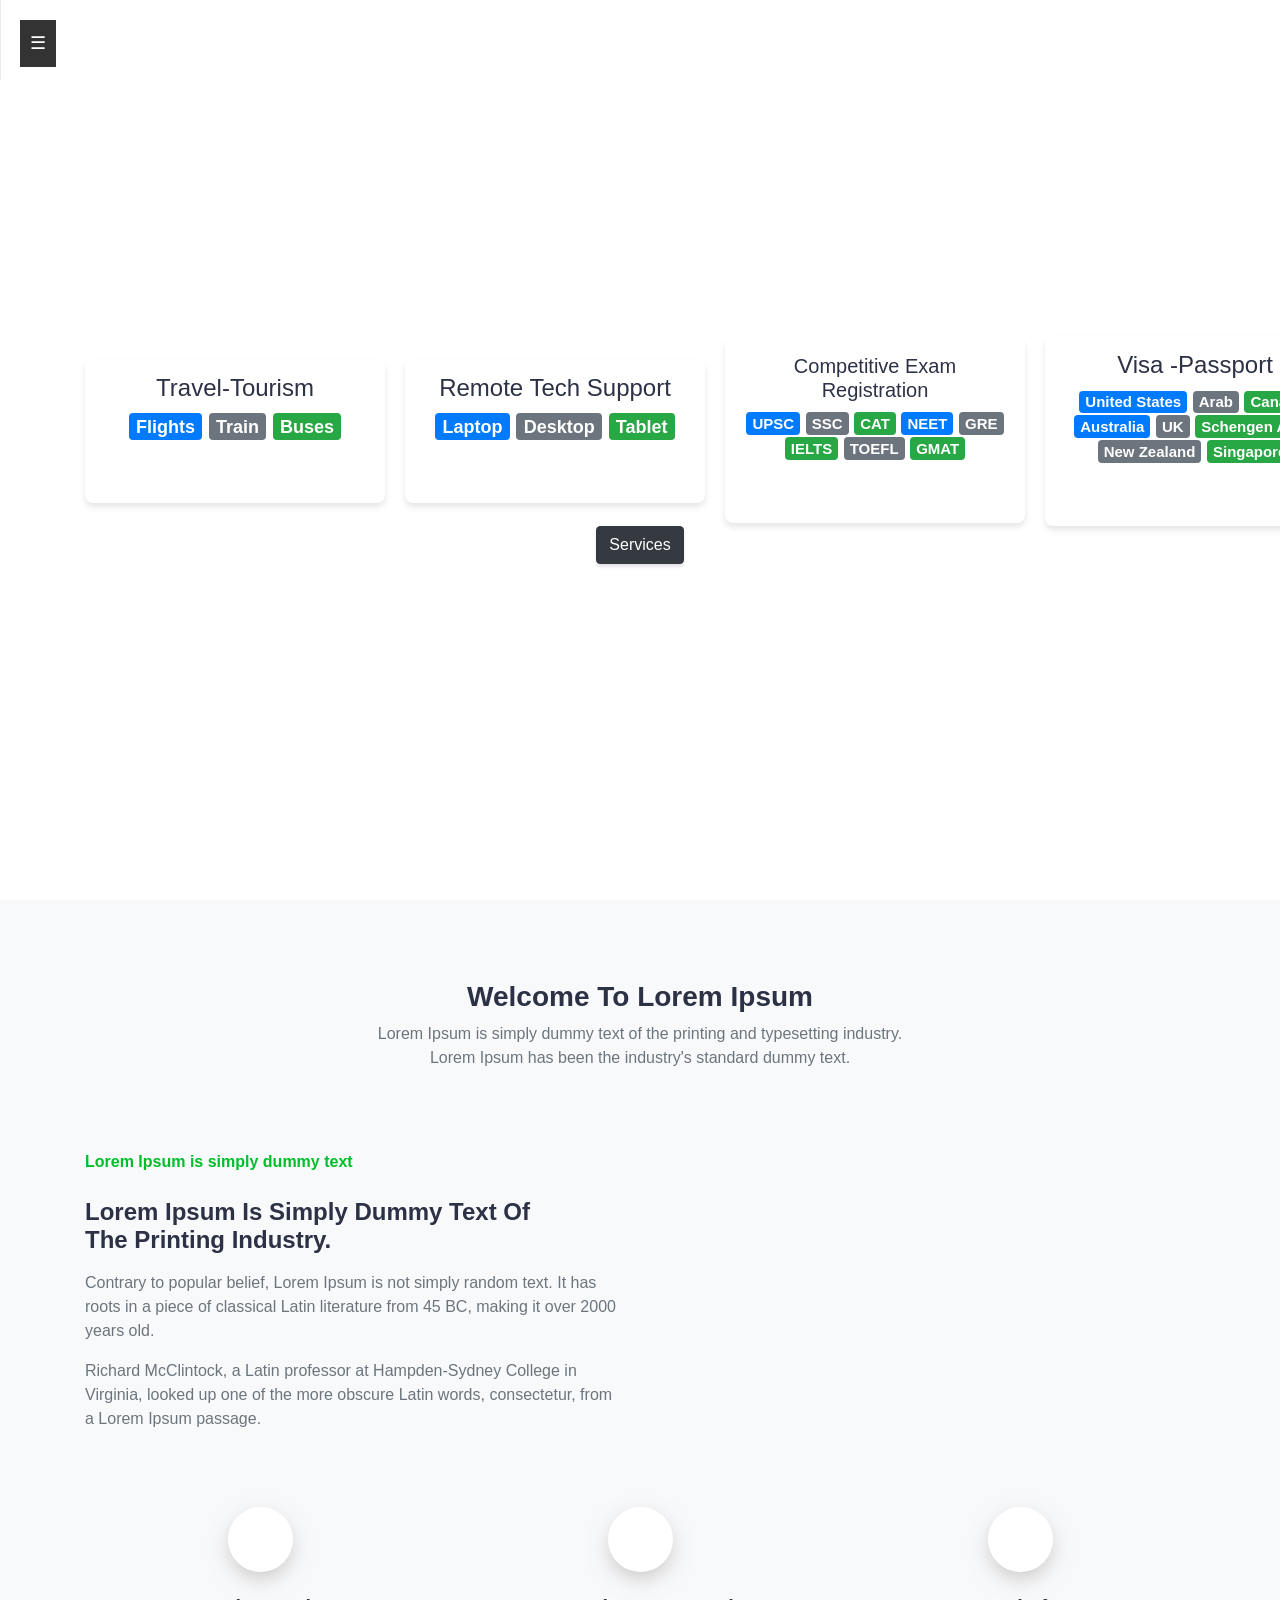
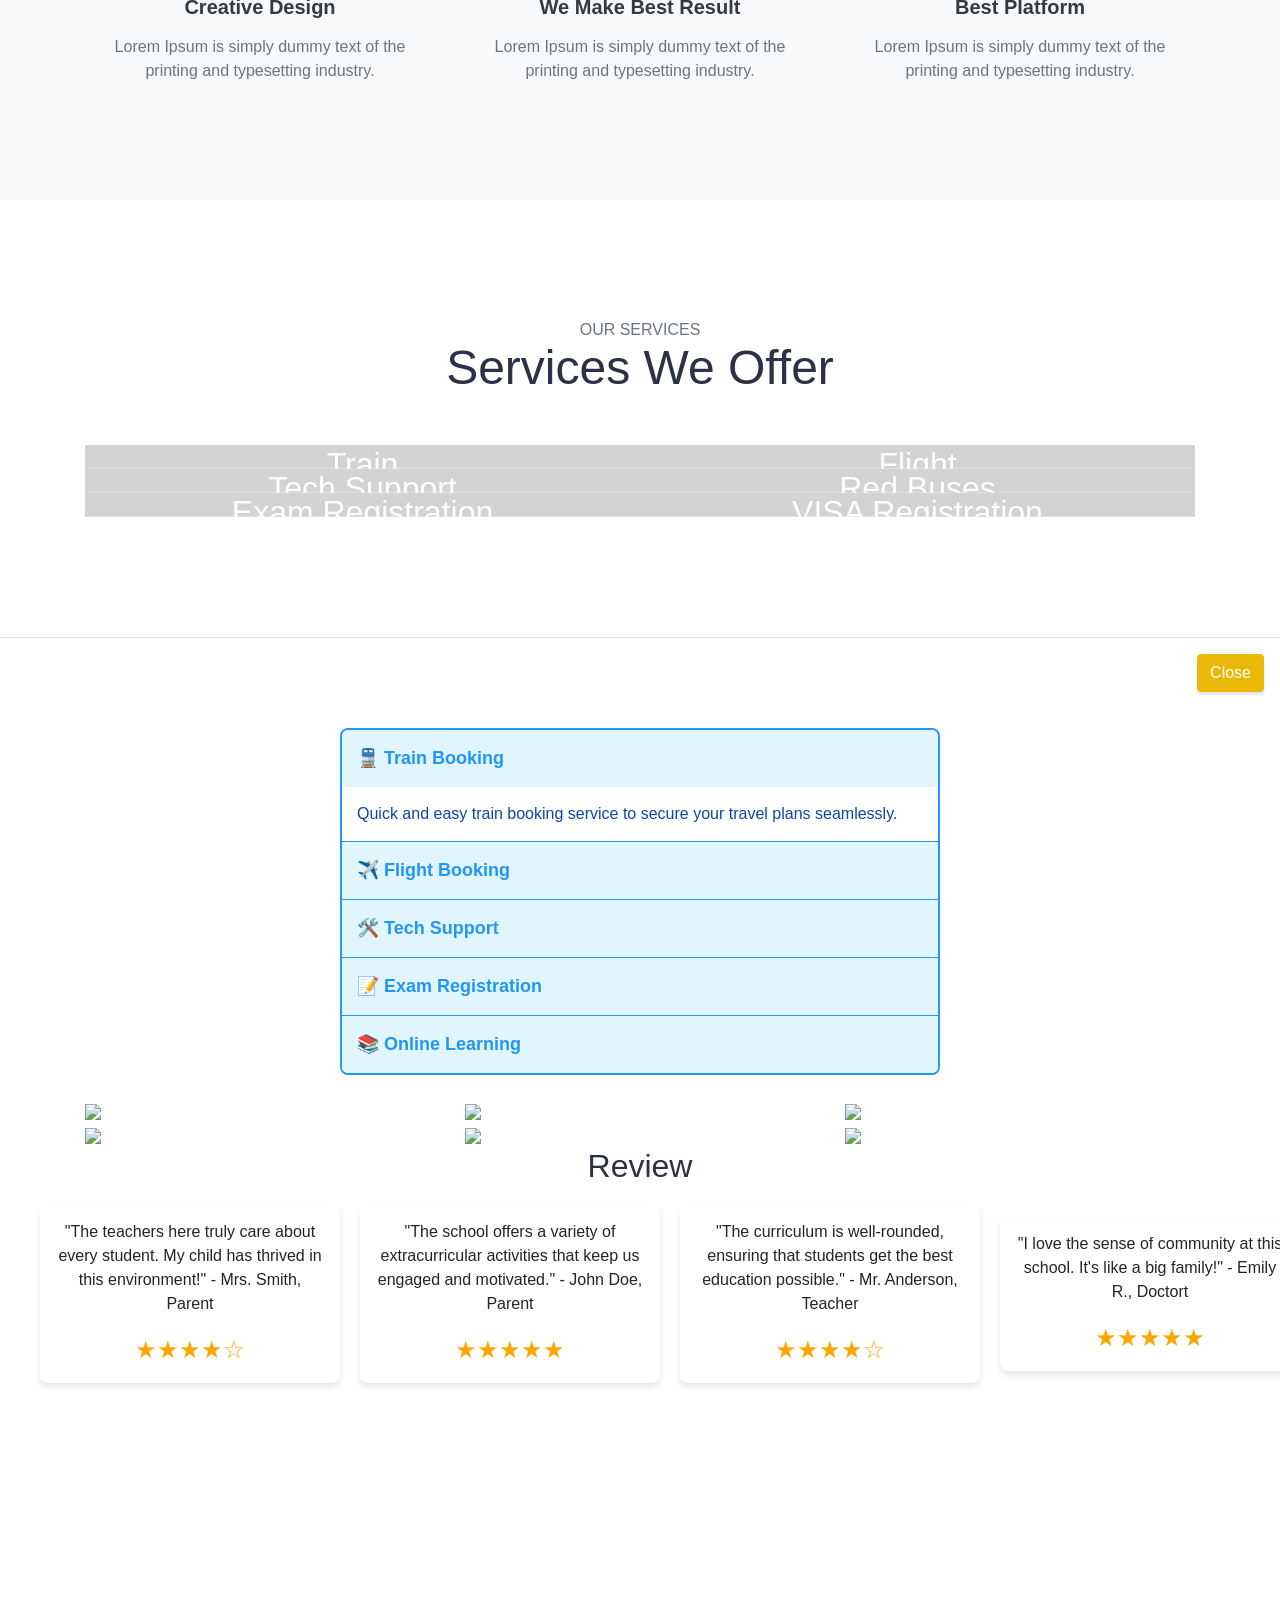
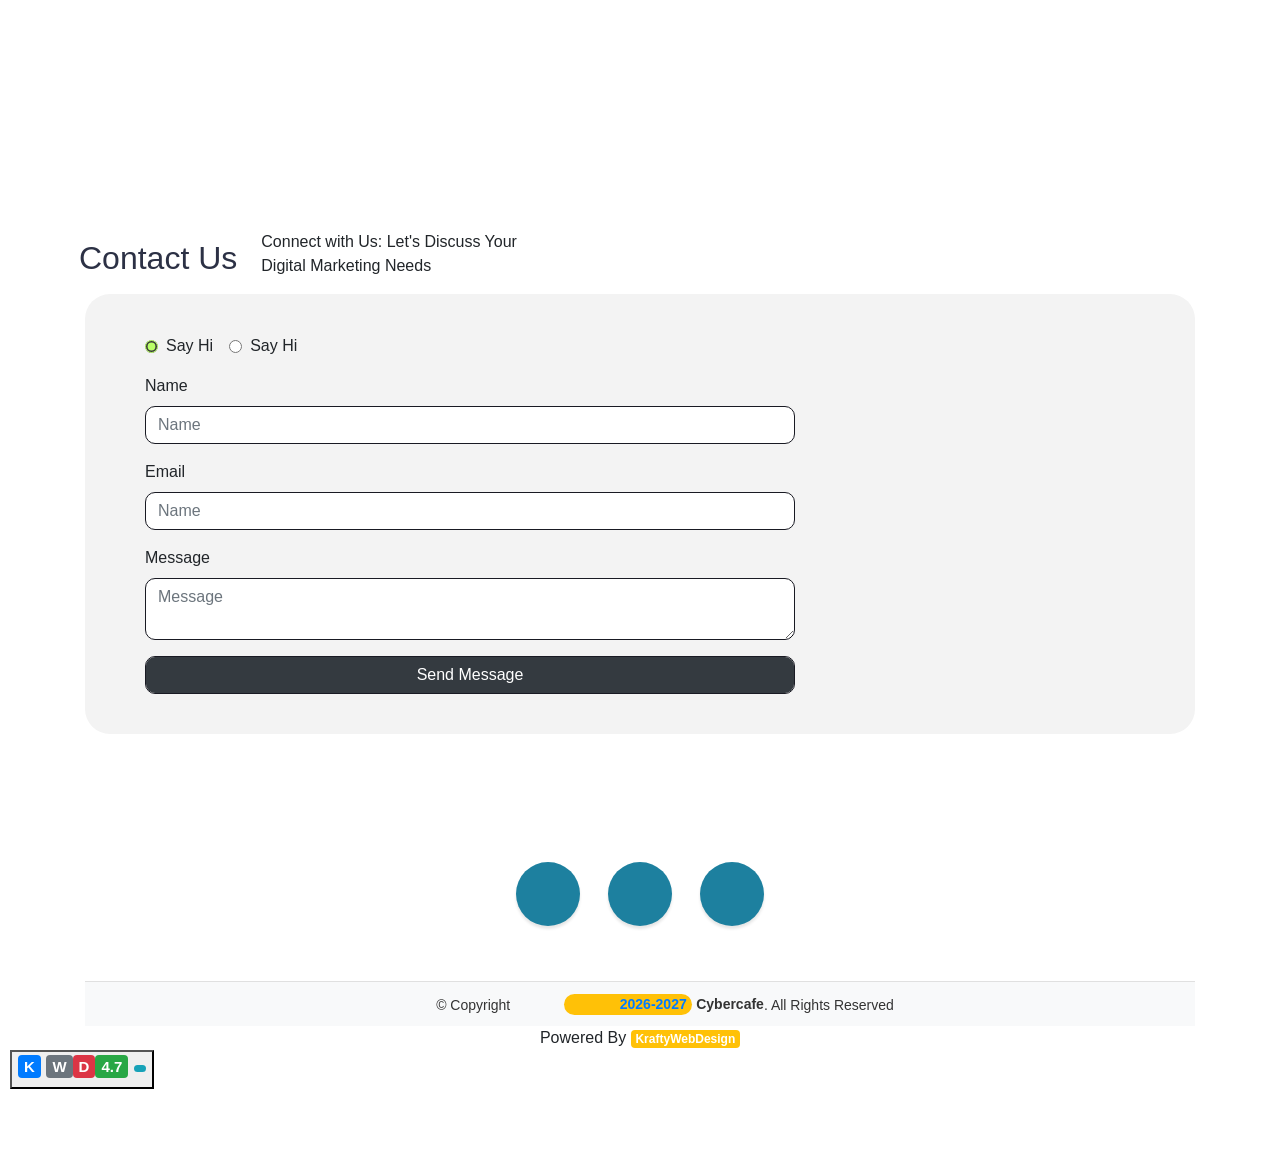
==== commit 025b0768: "Update index.html ok" ====
--- a/index.html
+++ b/index.html
@@ -532,7 +532,7 @@
     <span class="badge bg-secondary">Tejas Express</span>
     <span class="badge bg-info">Intercity</span>
     <span class="badge bg-success">Freight</span>
-    <span class="badge bg-dark">Heritage</span>
+    <span class="badge bg-info">Heritage</span>
     <span class="badge bg-info">Vande Bharat</span>
   </h5>
 
@@ -558,8 +558,8 @@
             <div class="caption">
               <div class="caption-content">
                 <div class="h2" align="center">Flight</div>
-                 <h5> <span class="badge bg-secondary">Indigo</span><span class="badge bg-primary">Alaska Horizon</span><span class="badge bg-success">Qatar Airways</span><span class="badge bg-info">AirAsia</span><span class="badge bg-secondary">Frontier Airlines</span><span class="badge bg-info">Turkish Airlines</span><span class="badge bg-success">EasyJet</span><span class="badge bg-dark">Allegiant Air </span><span class="badge bg-info">SkyWest Airlines </span></h5>
-                 <button class="enquiry-button btn btn-warning btn-lg" data-bs-toggle="modal" data-bs-target="#inquiryModal2">
+                 <h5> <span class="badge bg-secondary">Indigo</span><span class="badge bg-primary">Alaska Horizon</span><span class="badge bg-success">Qatar Airways</span><span class="badge bg-info">AirAsia</span><span class="badge bg-secondary">Frontier Airlines</span><span class="badge bg-info">Turkish Airlines</span><span class="badge bg-success">EasyJet</span><span class="badge bg-info">Allegiant Air </span><span class="badge bg-danger">SkyWest Airlines </span></h5>
+                 <button class="enquiry-button btn btn-warning btn-lg" data-bs-toggle="modal" data-bs-target="#flightBookingModal">
     Enquiry Now
   </button>
               </div>
@@ -572,8 +572,8 @@
             <div class="caption">
               <div class="caption-content">
                 <div class="h2" align="center">Tech Support</div>
-                 <h5> <span class="badge bg-secondary">Hardware Support</span><span class="badge bg-primary">Software Support</span><span class="badge bg-success">Backup and Recovery</span><span class="badge bg-info">PC Maintenance</span><span class="badge bg-secondary">Operating System Troubleshooting</span><span class="badge bg-info">Application Support</span><span class="badge bg-success">Network Troubleshooting</span><span class="badge bg-dark">Application Support </span><span class="badge bg-info">Firewall Configuration </span></h5>
-                 <button class="enquiry-button btn btn-warning btn-lg" data-bs-toggle="modal" data-bs-target="#inquiryModal3">
+                 <h5> <span class="badge bg-secondary">Hardware Support</span><span class="badge bg-primary">Software Support</span><span class="badge bg-success">Backup and Recovery</span><span class="badge bg-info">PC Maintenance</span><span class="badge bg-secondary">Operating System Troubleshooting</span><span class="badge bg-info">Application Support</span><span class="badge bg-success">Network Troubleshooting</span><span class="badge bg-info">Firewall Configuration </span></h5>
+                 <button class="enquiry-button btn btn-warning btn-lg" data-bs-toggle="modal" data-bs-target="#technicalSupportModal">
     Enquiry Now
   </button>
               </div>
@@ -586,8 +586,9 @@
             <div class="caption">
               <div class="caption-content">
                 <div class="h2" align="center">Red Buses</div>
-                 <h5> <span class="badge bg-secondary">UPSC</span><span class="badge bg-primary">SSC</span><span class="badge bg-success">CAT</span><span class="badge bg-info">NEET</span><span class="badge bg-secondary">GRE</span><span class="badge bg-info">IELTS</span><span class="badge bg-success">TOEFL</span><span class="badge bg-dark">GMAT</span><span class="badge bg-info">Samastipur </span></h5>
-                 <button class="enquiry-button btn btn-warning btn-lg" data-bs-toggle="modal" data-bs-target="#inquiryModal3">
+                  <h5> <span class="badge bg-secondary">Ranchi</span><span class="badge bg-primary">Purnea</span><span class="badge bg-success">Siliguri</span><span class="badge bg-info">Jamshedpur</span><span class="badge bg-secondary">Bettiah</span><span class="badge bg-info">Kolkata</span><span class="badge bg-success">Motihari</span><span class="badge bg-danger">Araria (Bihar)</span><span class="badge bg-info">Samastipur </span></h5>
+
+                 <button class="enquiry-button btn btn-warning btn-lg" data-bs-toggle="modal" data-bs-target="#RedbusBookingModal">
     Enquiry Now
   </button>
               </div>
@@ -600,8 +601,8 @@
             <div class="caption">
               <div class="caption-content">
                 <div class="h2" align="center">Exam Registration</div>
-                 <h5> <span class="badge bg-secondary">Ranchi</span><span class="badge bg-primary">Purnea</span><span class="badge bg-success">Siliguri</span><span class="badge bg-info">Jamshedpur</span><span class="badge bg-secondary">Bettiah</span><span class="badge bg-info">Kolkata</span><span class="badge bg-success">Motihari</span><span class="badge bg-dark">Araria (Bihar)</span><span class="badge bg-info">Samastipur </span></h5>
-                 <button class="enquiry-button btn btn-warning btn-lg" data-bs-toggle="modal" data-bs-target="#inquiryModal3">
+                 <h5> <span class="badge bg-secondary">UPSC</span><span class="badge bg-primary">SSC</span><span class="badge bg-success">CAT</span><span class="badge bg-info">NEET</span><span class="badge bg-secondary">GRE</span><span class="badge bg-info">IELTS</span><span class="badge bg-success">TOEFL</span><span class="badge bg-dark">GMAT</span><span class="badge bg-info">Samastipur </span></h5>
+                 <button class="enquiry-button btn btn-warning btn-lg" data-bs-toggle="modal" data-bs-target="#ExamRegistrationModal">
     Enquiry Now
   </button>
               </div>
@@ -624,7 +625,7 @@
             <span class="badge bg-secondary">New Zealand</span> 
             <span class="badge bg-success">Singapore</span>
           </h5>
-                 <button class="enquiry-button btn btn-warning btn-lg" data-bs-toggle="modal" data-bs-target="#inquiryModal3">
+                 <button class="enquiry-button btn btn-warning btn-lg" data-bs-toggle="modal" data-bs-target="#VisaRegistrationModal">
     Enquiry Now
   </button>
               </div>
@@ -636,59 +637,96 @@
       </div>
     </div>
   </section>
+<!-- Enquiry Modal -->
+
+
+<!-- Enquiry Button to Trigger Modal -->
+
+
+<!-- Include Bootstrap and JavaScript for Modal functionality -->
+<script src="https://cdn.jsdelivr.net/npm/bootstrap@5.3.0/dist/js/bootstrap.bundle.min.js"></script>
+
 <div class="modal fade" id="inquiryModal1" tabindex="-1" aria-labelledby="inquiryModalLabel" aria-hidden="true">
   <div class="modal-dialog">
     <div class="modal-content">
       <!-- Modal Header -->
       <div class="modal-header">
-        <h5 class="modal-title" id="inquiryModalLabel"><span class="badge rounded-pill bg-primary">Train</span> <span class="badge rounded-pill bg-secondary">Booking</span> <span class="badge rounded-pill bg-success">Order</span></h5>
+        <h5 class="modal-title" id="inquiryModalLabel">
+          <span class="badge rounded-pill bg-primary">Train</span>
+          <span class="badge rounded-pill bg-secondary">Booking</span>
+          <span class="badge rounded-pill bg-success">Order</span>
+        </h5>
         <button type="button" class="btn-close" data-bs-dismiss="modal" aria-label="Close"></button>
       </div>
 
       <!-- Modal Body -->
-      <div class="modal-body">
+      <div class="modal-body" style="background-image: url('https://media.istockphoto.com/id/825275198/photo/passenger-train-in-india.webp?a=1&b=1&s=612x612&w=0&k=20&c=8KfeWDfj1R02CgksWegW0AN9OL44mo0eD1oeultsfj0='); background-size: cover; background-position: center;">
+        <div class="icon mb-2">
+          <i class="fa fa-train fa-3x" style="color: white;"></i>
+        </div>
         <!-- Inquiry Form -->
         <form id="contactForm"> 
           <!-- Name Input -->
-<div class="row justify-content-between mb-3">
-          <div class="col-md-5">
-            
-            <input type="text" class="form-control" id="nameInput" name="name"  placeholder="Enter your name" required>
-          </div>
-
-          <!-- Email Input -->
-          <div class="col-md-5">
-            
-            <input type="email" class="form-control" id="emailInput" placeholder="Enter your email" required>
-          </div>
-</div>
-          <!-- Phone Number Input -->
-<div class="row justify-content-between mb-3">
-          <div class="col-md-5">
-            
-            <input type="text" class="form-control" id="nameInput" placeholder="Enter Source Station" required>
-          </div>
-
-          <!-- Email Input -->
-          <div class="col-md-7">
-            
-            <input type="text" class="form-control" id="nameInput" placeholder="Enter Destination Station" required>
-          </div>
-</div>
-<div class="row justify-content-between mb-3">
-          <div class="col-md-7">
-           
-            <input type="tel" class="form-control" id="phoneInput" placeholder="Enter your phone number" required>
-          </div>
-  <div class="col-md-5">
-            
-            <input type="age" class="form-control" id="ageInput" placeholder="Enter your age" required>
-          </div>
-</div>
+          <div class="row justify-content-between mb-3">
+            <div class="col-md-5 position-relative">
+              <input type="text" class="form-control" id="nameInput" name="name" placeholder="Enter your name" required>
+              <i class="fas fa-user position-absolute" style="left: 10px; top: 50%; transform: translateY(-50%); color: #007bff;"></i>
+            </div>
+
+            <!-- Email Input -->
+            <div class="col-md-5 position-relative">
+              <input type="email" class="form-control" id="emailInput" name="email" placeholder="Enter your email" required>
+              <i class="fas fa-envelope position-absolute" style="left: 10px; top: 50%; transform: translateY(-50%); color: #007bff;"></i>
+            </div>
+          </div>
+
+          <!-- Source Station Input -->
+          <div class="row justify-content-between mb-3">
+            <div class="col-md-7 mb-2 position-relative">
+              <input type="text" class="form-control" id="sourceStation" list="stations" placeholder="Enter Source Station" required>
+              <i class="fas fa-map-marker-alt position-absolute" style="left: 10px; top: 50%; transform: translateY(-50%); color: #007bff;"></i>
+            </div>
+
+            <!-- Destination Station Input -->
+            <div class="col-md-7 mb-2 position-relative">
+              <input type="text" class="form-control" id="destinationStation" list="stations" placeholder="Enter Destination Station" required>
+              <i class="fas fa-map-marker-alt position-absolute" style="left: 10px; top: 50%; transform: translateY(-50%); color: #007bff;"></i>
+            </div>
+          </div>
+
+          <datalist id="stations">
+            <option value="Mumbai Central">
+            <option value="New Delhi">
+            <option value="Chennai Central">
+            <option value="Howrah Junction">
+            <option value="Bangalore City">
+            <option value="Other">
+          </datalist>
+
+          <div class="row justify-content-between mb-3">
+            <div class="col-md-5">
+              <input type="number" class="form-control" id="birthCount" placeholder="Number of Berths" required>
+            </div>
+
+            <div class="col-md-7">
+              <input type="text" class="form-control" id="gstInput" placeholder="GST (Optional)">
+            </div>
+          </div>
+
+          <div class="row justify-content-between mb-3">
+            <div class="col-md-7">
+              <input type="tel" class="form-control" id="phoneInput" placeholder="Enter your phone number" required>
+              <i class="fas fa-phone position-absolute" style="left: 10px; top: 50%; transform: translateY(-50%); color: #007bff;"></i>
+            </div>
+            <div class="col-md-5">
+              <input type="number" class="form-control" id="ageInput" placeholder="Enter your age" required>
+              <i class="fas fa-user-clock position-absolute" style="left: 10px; top: 50%; transform: translateY(-50%); color: #007bff;"></i>
+            </div>
+          </div>
+
           <!-- Type of Train Dropdown -->
-<div class="row">
+  <div class="row justify-content-between mb-3">
           <div class="mb-3">
-            <label for="trainType" class="form-label">Type of Train</label>
             <select class="form-select" id="trainType" required>
               <option value="" selected disabled>Select Train Type</option>
               <option value="Rajdhani">Rajdhani</option>
@@ -703,52 +741,591 @@
               <option value="Other">Other</option>
             </select>
           </div>
+
+          <div class="mb-3">
+            <select class="form-select" id="preferenceType" required>
+              <option value="" selected disabled>Birth Preference</option>
+              <option value="Lower">Lower</option>
+              <option value="Middle">Middle</option>
+              <option value="Upper">Upper</option>
+              <option value="Side Lower">Side Lower</option>
+              <option value="Side Upper">Side Upper</option>
+            </select>
+          </div>
 <div class="mb-3">
-            <label for="trainType" class="form-label">Sex</label>
-            <select class="form-select" id="SexType" required>
-              <option value="" selected disabled>Select </option>
+            <select class="form-select" id="sexType" required>
+              <option value="" selected disabled>Gender</option>
               <option value="Male">Male</option>
               <option value="Female">Female</option>
+              <option value="Transgender">Transgender</option>
             </select>
           </div>
-<div class="mb-3">
-            <label for="trainType" class="form-label">Class</label>
-            <select class="form-select" id="ClassType" required>
-              <option value="" selected disabled>Select </option>
+</div>
+          
+<div class="row justify-content-between mb-3">
+          <div class="mb-3">
+            <select class="form-select" id="classType" required>
+              <option value="" selected disabled>Class</option>
               <option value="3AC">3AC</option>
               <option value="2AC">2AC</option>
               <option value="1AC">1AC</option>
               <option value="Sleeper">Sleeper</option>
-<option value="CC">CC</option>
-              <option value="3ACECONOMY">3ACECONOMY</option>
+              <option value="CC">CC</option>
+              <option value="3AC ECONOMY">3AC ECONOMY</option>
             </select>
           </div>
 
-  </div>
+          <div class="mb-3">
+            <select class="form-select" id="cateringType" required>
+              <option value="" selected disabled>Catering</option>
+              <option value="Veg">Veg</option>
+              <option value="NonVeg">NonVeg</option>
+              <option value="Jain Meal">Jain Meal</option>
+              <option value="Veg (Diabetic)">Veg (Diabetic)</option>
+              <option value="NonVeg (Diabetic)">NonVeg (Diabetic)</option>
+              <option value="No Food">No Food</option>
+            </select>
+          </div>
+</div>
           <!-- Date of Travel Input -->
-<div class="row justify-content-between mb-3">
-    <div class="col-md-5">
-        <label for="dateInput" class="form-label">Date of Travel</label>
-        <input type="date" class="form-control" id="dateInput" required>
-        <div class="invalid-feedback">Please select a date.</div>
-    </div>
-    <div class="col-md-5">
-        <label for="timeInput" class="form-label">Time of Travel</label>
-        <input type="time" class="form-control" id="timeInput" required>
-        <div class="invalid-feedback">Please select a time.</div>
-    </div>
-</div>
+          <div class="row justify-content-between mb-3">
+            <div class="col-md-5">
+              <label for="dateInput" class="form-label">Date of Travel</label>
+              <input type="date" class="form-control" id="dateInput" required>
+              <div class="invalid-feedback">Please select a date.</div>
+            </div>
+            <div class="col-md-5">
+              <label for="timeInput" class="form-label">Time of Travel</label>
+              <input type="time" class="form-control" id="timeInput" required>
+              <div class="invalid-feedback">Please select a time.</div>
+            </div>
+          </div>
 
           <!-- Additional Message Input -->
-          <div class="mb-3">
-            <label for="messageInput" class="form-label">Additional Message</label>
-            <textarea class="form-control" id="messageInput" rows="3" placeholder="Number of Berth/Seat"></textarea>
-          </div>
+          
 
           <!-- Submit Button -->
           <button type="submit" class="btn btn-primary">Submit Inquiry</button>
         </form>
       </div>
+    </div>
+  </div>
+</div>
+<!-- Modal -->
+<div class="modal fade" id="flightBookingModal" tabindex="-1" aria-labelledby="flightBookingModalLabel" aria-hidden="true">
+  <div class="modal-dialog">
+    <div class="modal-content">
+      <!-- Modal Header -->
+      <div class="modal-header">
+        <h5 class="modal-title" id="flightBookingModalLabel">
+          <span class="badge rounded-pill bg-primary">Flight</span>
+          <span class="badge rounded-pill bg-secondary">Booking</span>
+        </h5>
+        <button type="button" class="btn-close" data-bs-dismiss="modal" aria-label="Close"></button>
+      </div>
+
+      <!-- Modal Body -->
+      <div class="modal-body" style="background-image: url('https://images.unsplash.com/photo-1652535922604-ca145a2ec554?w=500&auto=format&fit=crop&q=60&ixlib=rb-4.0.3&ixid=M3wxMjA3fDB8MHxzZWFyY2h8OHx8ZmxpZ2h0JTIwYm9va2luZ3xlbnwwfHwwfHx8MA%3D%3D'); background-size: cover; background-position: center;">
+        <div class="icon mb-2">
+          <i class="fa fa-plane fa-3x" style="color: white;"></i>
+        </div>
+        <!-- Flight Booking Form -->
+        <form id="flightBookingForm">
+          <!-- Trip Type Selection -->
+          <div class="row mb-3">
+            <div class="col-4">
+              <input type="radio" class="form-check-input" name="tripType" id="oneWay" value="One Way" checked>
+              <label for="oneWay" class="form-check-label">One Way</label>
+            </div>
+            <div class="col-4">
+              <input type="radio" class="form-check-input" name="tripType" id="roundTrip" value="Round Trip">
+              <label for="roundTrip" class="form-check-label">Round Trip</label>
+            </div>
+            <div class="col-4">
+              <input type="radio" class="form-check-input" name="tripType" id="multiCity" value="Multi City">
+              <label for="multiCity" class="form-check-label">Multi City</label>
+            </div>
+          </div>
+
+          <!-- Name and Email -->
+          <div class="row justify-content-between mb-3">
+            <div class="col-md-5 position-relative">
+              <input type="text" class="form-control" id="nameInput" name="name" placeholder="Enter your name" required>
+              <i class="fas fa-user position-absolute" style="left: 10px; top: 50%; transform: translateY(-50%); color: #007bff;"></i>
+            </div>
+            <div class="col-md-5 position-relative">
+              <input type="email" class="form-control" id="emailInput" name="email" placeholder="Enter your email" required>
+              <i class="fas fa-envelope position-absolute" style="left: 10px; top: 50%; transform: translateY(-50%); color: #007bff;"></i>
+            </div>
+          </div>
+
+          <!-- Departure and Arrival -->
+          <div class="row justify-content-between mb-3">
+            <div class="col-md-6 position-relative">
+              <input type="text" class="form-control" id="departureAirport" list="Airports" placeholder="Departure Airport" required>
+              <i class="fas fa-plane-departure position-absolute" style="left: 10px; top: 50%; transform: translateY(-50%); color: #007bff;"></i>
+            </div>
+            <div class="col-md-6 position-relative">
+              <input type="text" class="form-control" id="arrivalAirport"list="Airports" placeholder="Arrival Airport" required>
+              <i class="fas fa-plane-arrival position-absolute" style="left: 10px; top: 50%; transform: translateY(-50%); color: #007bff;"></i>
+            </div>
+          </div>
+<datalist id="Airports">
+            <option value="Mumbai Central">
+            <option value="New Delhi">
+            <option value="Chennai Central">
+            <option value="Howrah Junction">
+            <option value="Bangalore City">
+            <option value="Other">
+          </datalist>
+          <!-- Dates -->
+          <div class="row justify-content-between mb-3">
+            <div class="col-md-6 position-relative">
+              
+              <input type="date" class="form-control" id="departureDate" required>
+              <div class="invalid-feedback">Please select a departure date.</div>
+            </div>
+            <div class="col-md-6 position-relative">
+            
+              <input type="date" class="form-control" id="returnDate">
+              <div class="invalid-feedback">Please select a return date if round trip.</div>
+            </div>
+          </div>
+
+          <!-- Berths and Age -->
+          <div class="row justify-content-between mb-3">
+            <div class="col-md-5 position-relative">
+              <input type="number" class="form-control" id="berthCount" placeholder="Number of Berths" min="1" required>
+              <i class="fas fa-bed position-absolute" style="left: 10px; top: 50%; transform: translateY(-50%); color: #007bff;"></i>
+            </div>
+            <div class="col-md-5 position-relative">
+              <input type="number" class="form-control" id="ageInput" placeholder="Enter your age" min="0" max="100" required>
+              <i class="fas fa-user-clock position-absolute" style="left: 10px; top: 50%; transform: translateY(-50%); color: #007bff;"></i>
+            </div>
+          </div>
+
+          <!-- Submit -->
+          <button type="submit" class="btn btn-primary w-100">Book Flight</button>
+        </form>
+      </div>
+    </div>
+  </div>
+</div>
+<div class="modal fade" id="RedbusBookingModal" tabindex="-1" aria-labelledby="RedbusBookingModalLabel" aria-hidden="true">
+  <div class="modal-dialog">
+    <div class="modal-content">
+      <!-- Modal Header -->
+      <div class="modal-header">
+        <h5 class="modal-title" id="RedBusBookingModalLabel">
+          <span class="badge rounded-pill bg-primary">RedBus</span>
+          <span class="badge rounded-pill bg-secondary">Booking</span>
+        </h5>
+        <button type="button" class="btn-close" data-bs-dismiss="modal" aria-label="Close"></button>
+      </div>
+
+      <!-- Modal Body -->
+      <div class="modal-body" style="background-image: url('https://media.istockphoto.com/id/492620954/photo/classical-red-bus.webp?a=1&b=1&s=612x612&w=0&k=20&c=cuCfkBPD7w8zKHhKQ52QgJXEPDxokzH0HF3Hwcj5owE='); background-size: cover; background-position: center;">
+        <div class="icon mb-2 text-center">
+          <i class="fa fa-bus fa-3x" style="color: white;"></i>
+        </div>
+        
+        <!-- Bus Booking Form -->
+        <form id="busBookingForm">
+          <!-- Gender Selection -->
+          <div class="row mb-3">
+            <div class="col-4">
+              <input type="radio" class="form-check-input" name="GenderType" id="male" value="male" checked>
+              <label for="male" class="form-check-label">Male</label>
+            </div>
+            <div class="col-4">
+              <input type="radio" class="form-check-input" name="GenderType" id="female" value="female">
+              <label for="female" class="form-check-label">Female</label>
+            </div>
+            <div class="col-4">
+              <input type="radio" class="form-check-input" name="GenderType" id="transGender" value="transGender">
+              <label for="transGender" class="form-check-label">Trans Gender</label>
+            </div>
+          </div>
+
+          <!-- Name and Email -->
+          <div class="row justify-content-between mb-3">
+            <div class="col-md-5 position-relative">
+              <input type="text" class="form-control" id="nameInput" name="name" placeholder="Enter your name" required>
+              <i class="fas fa-user position-absolute" style="left: 10px; top: 50%; transform: translateY(-50%); color: #007bff;"></i>
+            </div>
+            <div class="col-md-5 position-relative">
+              <input type="email" class="form-control" id="emailInput" name="email" placeholder="Enter your email" required>
+              <i class="fas fa-envelope position-absolute" style="left: 10px; top: 50%; transform: translateY(-50%); color: #007bff;"></i>
+            </div>
+          </div>
+
+          <!-- Departure and Arrival -->
+          <div class="row justify-content-between mb-3">
+            <div class="col-md-6 position-relative">
+              <input type="text" class="form-control" id="departureLocation" list="Locations" placeholder="Departure Location" required>
+              <i class="fas fa-map-marker-alt position-absolute" style="left: 10px; top: 50%; transform: translateY(-50%); color: #007bff;"></i>
+            </div>
+            <div class="col-md-6 position-relative">
+              <input type="text" class="form-control" id="arrivalLocation" list="Locations" placeholder="Arrival Location" required>
+              <i class="fas fa-map-marker-alt position-absolute" style="left: 10px; top: 50%; transform: translateY(-50%); color: #007bff;"></i>
+            </div>
+          </div>
+
+          <datalist id="Locations">
+            <option value="Mumbai Central">
+            <option value="New Delhi">
+            <option value="Chennai Central">
+            <option value="Howrah Junction">
+            <option value="Bangalore City">
+            <option value="Other">
+          </datalist>
+
+          <!-- Dates -->
+          <div class="row justify-content-between mb-3">
+            <div class="col-md-6 position-relative">
+              <input type="date" class="form-control" id="departureDate" required>
+              <div class="invalid-feedback">Please select a departure date.</div>
+            </div>
+            <div class="col-md-6 position-relative">
+              <input type="date" class="form-control" id="returnDate">
+              <div class="invalid-feedback">Please select a return date if round trip.</div>
+            </div>
+          </div>
+
+          <!-- Berths and Age -->
+          <div class="row justify-content-between mb-3">
+            <div class="col-md-5 position-relative">
+              <input type="number" class="form-control" id="berthCount" placeholder="Number of Berths" min="1" required>
+              <i class="fas fa-bed position-absolute" style="left: 10px; top: 50%; transform: translateY(-50%); color: #007bff;"></i>
+            </div>
+            <div class="col-md-5 position-relative">
+              <input type="number" class="form-control" id="ageInput" placeholder="Enter your age" min="0" max="100" required>
+              <i class="fas fa-user-clock position-absolute" style="left: 10px; top: 50%; transform: translateY(-50%); color: #007bff;"></i>
+            </div>
+          </div>
+
+          <!-- Submit -->
+          <button type="submit" class="btn btn-primary w-100">Book Bus</button>
+        </form>
+      </div>
+    </div>
+  </div>
+</div>
+
+<div class="modal fade" id="technicalSupportModal" tabindex="-1" aria-labelledby="technicalSupportModalLabel" aria-hidden="true">
+  <div class="modal-dialog">
+    <div class="modal-content">
+      <!-- Modal Header -->
+      <div class="modal-header">
+        <h5 class="modal-title" id="technicalSupportModalLabel">
+          <span class="badge rounded-pill bg-primary">Technical</span>
+          <span class="badge rounded-pill bg-secondary">Support</span>
+        </h5>
+        <button type="button" class="btn-close" data-bs-dismiss="modal" aria-label="Close"></button>
+      </div>
+
+      <!-- Modal Body -->
+      <div class="modal-body" style="background-image: url('https://media.istockphoto.com/id/1322517295/photo/cyber-security-it-engineer-working-on-protecting-network-against-cyberattack-from-hackers-on.webp?a=1&b=1&s=612x612&w=0&k=20&c=1L_6xPBBtZWrut5U0Vgvt_396Xzlu372qXuTOZpSUms='); background-size: cover; background-position: center;">
+        <div class="icon mb-3 text-center">
+          <i class="fas fa-tools fa-3x" style="color: white;"></i>
+        </div>
+        <!-- Technical Support Form -->
+        <form id="technicalSupportForm">
+          <!-- Name and Email Inputs -->
+          <div class="row mb-3">
+            <div class="col-md-6 position-relative">
+              <label for="supportName" class="form-label">Your Name</label>
+              <input type="text" class="form-control ps-5" id="supportName" placeholder="Enter your name" required>
+              <i class="fas fa-user position-absolute" style="left: 10px; top: 50%; transform: translateY(-50%); color: #007bff;"></i>
+            </div>
+            <div class="col-md-6 position-relative">
+              <label for="supportEmail" class="form-label">Email Address</label>
+              <input type="email" class="form-control ps-5" id="supportEmail" placeholder="Enter your email" required>
+              <i class="fas fa-envelope position-absolute" style="left: 10px; top: 50%; transform: translateY(-50%); color: #007bff;"></i>
+            </div>
+          </div>
+
+          <!-- Phone and Support Type Inputs -->
+          <div class="row mb-3">
+            <div class="col-md-6 position-relative">
+              <label for="supportPhone" class="form-label">Phone Number</label>
+              <input type="tel" class="form-control ps-5" id="supportPhone" placeholder="Enter your phone number" required>
+              <i class="fas fa-phone position-absolute" style="left: 10px; top: 50%; transform: translateY(-50%); color: #007bff;"></i>
+            </div>
+            <div class="col-md-6 position-relative">
+  <label for="supportType" class="form-label">Service Type</label>
+  <select class="form-select w-100" id="supportType" required>
+    <option value="" selected disabled>Select Service Type</option>
+    <option value="Hardware Support">Hardware Support</option>
+    <option value="Software Support">Software Support</option>
+    <option value="Backup and Recovery">Backup and Recovery</option>
+    <option value="PC Maintenance">PC Maintenance</option>
+    <option value="Operating Support Troubleshooting">Operating Support Troubleshooting</option>
+    <option value="Network Issues">Network Issues</option>
+    <option value="Application Support">Application Support</option>
+    <option value="Network Troubleshooting">Network Troubleshooting</option>
+    <option value="Firewall Configuration">Firewall Configuration</option>
+    <option value="Other">Other</option>
+  </select>
+</div>
+
+          </div>
+
+          <!-- Issue Description Input -->
+          <div class="mb-3 position-relative">
+            <label for="issueDescription" class="form-label">Describe Your Issue</label>
+            <textarea class="form-control ps-5" id="issueDescription" rows="3" placeholder="Briefly describe the issue with Address" required></textarea>
+            <i class="fas fa-comment-dots position-absolute" style="left: 10px; top: 50%; transform: translateY(-50%); color: #007bff;"></i>
+          </div>
+
+          <!-- Submit Button -->
+          <button type="submit" class="btn btn-primary w-100">Submit Support Request</button>
+        </form>
+      </div>
+    </div>
+  </div>
+</div>
+
+
+<div class="modal fade" id="ExamRegistrationModal" tabindex="-1" aria-labelledby="ExamRegistrationModalLabel" aria-hidden="true">
+  <div class="modal-dialog">
+    <div class="modal-content">
+      <!-- Modal Header -->
+      <div class="modal-header">
+        <h5 class="modal-title" id="ExamRegistrationModalLabel">
+          <span class="badge rounded-pill bg-primary">Exam</span>
+          <span class="badge rounded-pill bg-secondary">Registration</span>
+        </h5>
+        <button type="button" class="btn-close" data-bs-dismiss="modal" aria-label="Close"></button>
+      </div>
+
+      <!-- Modal Body -->
+      <div class="modal-body" style="background-image: url('https://media.istockphoto.com/id/1154004372/photo/maski-india-26-may-2019-upsc-or-union-public-service-commission-in-wooden-block-letters.webp?a=1&b=1&s=612x612&w=0&k=20&c=gu0RZsZuxlN0meq1kCGNjjdKCMHhNeU9vE9on7Yaz7I='); background-size: cover; background-position: center;">
+        <!-- Registration Form -->
+        <form id="examRegistrationForm">
+          <!-- Personal Information -->
+          <div class="row mb-3">
+            <div class="col-md-6 position-relative">
+              <input type="text" class="form-control" id="name" placeholder="Enter your name" required>
+              <i class="fas fa-user position-absolute" style="left: 10px; top: 50%; transform: translateY(-50%); color: #007bff;"></i>
+            </div>
+            <div class="col-md-6 position-relative">
+              <input type="date" class="form-control" id="dob" placeholder="Date of Birth" required>
+              <i class="fas fa-calendar-alt position-absolute" style="left: 10px; top: 50%; transform: translateY(-50%); color: #007bff;"></i>
+            </div>
+          </div>
+
+          <!-- Contact Information -->
+          <div class="row mb-3">
+            <div class="col-md-4 position-relative">
+              <input type="text" class="form-control" id="district" placeholder="District" required>
+              <i class="fas fa-map-marker-alt position-absolute" style="left: 10px; top: 50%; transform: translateY(-50%); color: #007bff;"></i>
+            </div>
+            <div class="col-md-4 position-relative">
+              <input type="text" class="form-control" id="state" placeholder="State" required>
+              <i class="fas fa-globe position-absolute" style="left: 10px; top: 50%; transform: translateY(-50%); color: #007bff;"></i>
+            </div>
+            <div class="col-md-4 position-relative">
+              <input type="text" class="form-control" id="pincode" placeholder="Pin Code" required>
+              <i class="fas fa-map-pin position-absolute" style="left: 10px; top: 50%; transform: translateY(-50%); color: #007bff;"></i>
+            </div>
+          </div>
+
+          <div class="row mb-3">
+            <div class="col-md-6 position-relative">
+              <input type="tel" class="form-control" id="mobileNumber" placeholder="Mobile Number" required>
+              <i class="fas fa-mobile-alt position-absolute" style="left: 10px; top: 50%; transform: translateY(-50%); color: #007bff;"></i>
+            </div>
+            <div class="col-md-6 position-relative">
+              <input type="tel" class="form-control" id="phoneNumber" placeholder="Phone Number">
+              <i class="fas fa-phone position-absolute" style="left: 10px; top: 50%; transform: translateY(-50%); color: #007bff;"></i>
+            </div>
+          </div>
+
+          <!-- Additional Details -->
+          <div class="row mb-3">
+            <div class="col-md-6 position-relative">
+              <input type="text" class="form-control" id="highestEducation" placeholder="Highest Education" required>
+              <i class="fas fa-graduation-cap position-absolute" style="left: 10px; top: 50%; transform: translateY(-50%); color: #007bff;"></i>
+            </div>
+            <div class="col-md-6 position-relative">
+              <input type="text" class="form-control" id="mediumOfExamination" placeholder="Medium of Examination" required>
+              <i class="fas fa-language position-absolute" style="left: 10px; top: 50%; transform: translateY(-50%); color: #007bff;"></i>
+            </div>
+          </div>
+
+          <div class="row mb-3">
+            <div class="col-md-6 position-relative">
+              <input type="text" class="form-control" id="minorityStatus" placeholder="Minority Status">
+              <i class="fas fa-users position-absolute" style="left: 10px; top: 50%; transform: translateY(-50%); color: #007bff;"></i>
+            </div>
+            <div class="col-md-6 position-relative">
+              <input type="text" class="form-control" id="aadhaarNumber" placeholder="Aadhaar Number" required>
+              <i class="fas fa-id-card position-absolute" style="left: 10px; top: 50%; transform: translateY(-50%); color: #007bff;"></i>
+            </div>
+          </div>
+
+          <!-- Examination Details -->
+          <div class="row mb-3">
+            <div class="col-md-6 position-relative">
+              <input type="text" class="form-control" id="centerChoice" placeholder="Preferred Center" required>
+              <i class="fas fa-map-marker position-absolute" style="left: 10px; top: 50%; transform: translateY(-50%); color: #007bff;"></i>
+            </div>
+            <div class="col-md-6 position-relative">
+              <input type="text" class="form-control" id="examination" placeholder="Examination Name Appear" required>
+              <i class="fas fa-file-alt position-absolute" style="left: 10px; top: 50%; transform: translateY(-50%); color: #007bff;"></i>
+            </div>
+          </div>
+          <div class="mb-3 position-relative">
+            <input type="url" class="form-control" id="passportPhotoLink" placeholder="Passport-size Photo Link" required>
+            <i class="fas fa-camera position-absolute" style="left: 10px; top: 50%; transform: translateY(-50%); color: #007bff;"></i>
+          </div>
+   
+          <!-- Academic Information -->
+          <div class="row mb-3">
+            <div class="col-md-6 position-relative">
+              <input type="text" class="form-control" id="subjectInGraduation" placeholder="Subject in Graduation" required>
+              <i class="fas fa-book position-absolute" style="left: 10px; top: 50%; transform: translateY(-50%); color: #007bff;"></i>
+            </div>
+            <div class="col-md-6 position-relative">
+              <input type="number" class="form-control" id="graduationPercentage" placeholder="Graduation Percentage" min="0" max="100" required>
+              <i class="fas fa-percent position-absolute" style="left: 10px; top: 50%; transform: translateY(-50%); color: #007bff;"></i>
+            </div>
+          </div>
+          <div class="mb-3 position-relative">
+            <input type="text" class="form-control" id="qualification" placeholder="Qualification" required>
+            <i class="fas fa-certificate position-absolute" style="left: 10px; top: 50%; transform: translateY(-50%); color: #007bff;"></i>
+          </div>
+          <div class="mb-3 position-relative">
+            <input type="email" class="form-control" id="email" placeholder="Email Address" required>
+            <i class="fas fa-envelope position-absolute" style="left: 10px; top: 50%; transform: translateY(-50%); color: #007bff;"></i>
+          </div>
+          <div class="mb-3 position-relative">
+            <input type="text" class="form-control" id="address" placeholder="Enter your address" required>
+            <i class="fas fa-home position-absolute" style="left: 10px; top: 50%; transform: translateY(-50%); color: #007bff;"></i>
+          </div>
+
+          <!-- Additional Information -->
+          <div class="row mb-3">
+            <div class="col-md-6 position-relative">
+              <input type="number" class="form-control" id="age" placeholder="Age" min="0" max="100" required>
+              <i class="fas fa-user-clock position-absolute" style="left: 10px; top: 50%; transform: translateY(-50%); color: #007bff;"></i>
+            </div>
+            <div class="col-md-6 position-relative">
+              <input type="text" class="form-control" id="caste" placeholder="Caste">
+              <i class="fas fa-praying-hands position-absolute" style="left: 10px; top: 50%; transform: translateY(-50%); color: #007bff;"></i>
+            </div>
+          </div>
+
+          <!-- Submit Button -->
+          <button type="submit" class="btn btn-primary w-100">Submit</button>
+        </form>
+      </div>
+    </div>
+  </div>
+</div>
+
+<div class="modal fade" id="VisaRegistrationModal" tabindex="-1" aria-labelledby="VisaRegistrationModalLabel" aria-hidden="true">
+  <div class="modal-dialog">
+    <div class="modal-content">
+      <!-- Modal Header -->
+      <div class="modal-header">
+        <h5 class="modal-title" id="VisaRegistrationModalLabel">
+          <span class="badge rounded-pill bg-primary">VISA</span>
+          <span class="badge rounded-pill bg-secondary">Registration</span>
+        </h5>
+        <button type="button" class="btn-close" data-bs-dismiss="modal" aria-label="Close"></button>
+      </div>
+
+      <!-- Modal Body -->
+         <div class="modal-body" style="background-image: url('https://media.istockphoto.com/id/529686926/photo/europe-union-visa-application-form-with-passport.webp?a=1&b=1&s=612x612&w=0&k=20&c=UDw-NhaLS_4aEkljYB2aRScwbq_rScmVMQGcJ1FDUco='); background-size: cover; background-position: center;">
+        <!-- Registration Form -->
+        <form id="visaRegistrationForm">
+          <!-- Personal Information -->
+          <div class="row mb-3">
+            <div class="col-md-6 position-relative">
+              <input type="text" class="form-control" id="visaName" placeholder="Enter your name" required>
+              <i class="fas fa-user position-absolute" style="left: 10px; top: 50%; transform: translateY(-50%); color: #007bff;"></i>
+            </div>
+            <div class="col-md-6 position-relative">
+              <input type="date" class="form-control" id="visaDob" placeholder="Date of Birth" required>
+              <i class="fas fa-calendar-alt position-absolute" style="left: 10px; top: 50%; transform: translateY(-50%); color: #007bff;"></i>
+            </div>
+          </div>
+
+          <!-- Contact Information -->
+          <div class="row mb-3">
+            <div class="col-md-6 position-relative">
+              <input type="text" class="form-control" id="visaAddress" placeholder="Enter your address" required>
+              <i class="fas fa-home position-absolute" style="left: 10px; top: 50%; transform: translateY(-50%); color: #007bff;"></i>
+            </div>
+            <div class="col-md-6 position-relative">
+              <input type="tel" class="form-control" id="visaMobile" placeholder="Mobile Number" required>
+              <i class="fas fa-mobile-alt position-absolute" style="left: 10px; top: 50%; transform: translateY(-50%); color: #007bff;"></i>
+            </div>
+          </div>
+
+          <div class="row mb-3">
+            <div class="col-md-6 position-relative">
+              <input type="email" class="form-control" id="visaEmail" placeholder="Email Address" required>
+              <i class="fas fa-envelope position-absolute" style="left: 10px; top: 50%; transform: translateY(-50%); color: #007bff;"></i>
+            </div>
+            <div class="col-md-6 position-relative">
+              <input type="text" class="form-control" id="visaPassportNumber" placeholder="Passport Number" required>
+              <i class="fas fa-passport position-absolute" style="left: 10px; top: 50%; transform: translateY(-50%); color: #007bff;"></i>
+            </div>
+          </div>
+
+          <!-- Visa Details -->
+          <div class="row mb-3">
+            <div class="col-md-6 position-relative">
+              <input type="text" class="form-control" id="visaCountry" placeholder="Country of Visa" required>
+              <i class="fas fa-globe position-absolute" style="left: 10px; top: 50%; transform: translateY(-50%); color: #007bff;"></i>
+            </div>
+            <div class="col-md-6 position-relative">
+              <input type="date" class="form-control" id="visaArrivalDate" placeholder="Arrival Date" required>
+              <i class="fas fa-plane-arrival position-absolute" style="left: 10px; top: 50%; transform: translateY(-50%); color: #007bff;"></i>
+            </div>
+          </div>
+
+          <div class="row mb-3">
+            <div class="col-md-6 position-relative">
+              <input type="date" class="form-control" id="visaDepartureDate" placeholder="Departure Date" required>
+              <i class="fas fa-plane-departure position-absolute" style="left: 10px; top: 50%; transform: translateY(-50%); color: #007bff;"></i>
+            </div>
+            <div class="col-md-6 position-relative">
+              <input type="text" class="form-control" id="visaPurpose" placeholder="Purpose of Visit" required>
+              <i class="fas fa-briefcase position-absolute" style="left: 10px; top: 50%; transform: translateY(-50%); color: #007bff;"></i>
+            </div>
+          </div>
+
+          <!-- Additional Information -->
+          <div class="row mb-3">
+            <div class="col-md-6 position-relative">
+              <input type="text" class="form-control" id="visaDuration" placeholder="Duration of Stay (Days)" required>
+              <i class="fas fa-clock position-absolute" style="left: 10px; top: 50%; transform: translateY(-50%); color: #007bff;"></i>
+            </div>
+            <div class="col-md-6 position-relative">
+              <input type="text" class="form-control" id="visaAccommodation" placeholder="Accommodation Details" required>
+              <i class="fas fa-hotel position-absolute" style="left: 10px; top: 50%; transform: translateY(-50%); color: #007bff;"></i>
+            </div>
+          </div>
+
+          <div class="mb-3 position-relative">
+            <input type="url" class="form-control" id="visaPhotoLink" placeholder="Passport-size Photo Link" required>
+            <i class="fas fa-camera position-absolute" style="left: 10px; top: 50%; transform: translateY(-50%); color: #007bff;"></i>
+          </div>
+
+          <!-- Submit Button -->
+          <button type="submit" class="btn btn-primary w-100">Submit</button>
+        </form>
+      </div>
+    </div>
+  </div>
+</div>
+
+
+
 <script>
         // JavaScript to handle form submission
         document.getElementById("contactForm").addEventListener("submit", function(event) {
@@ -781,6 +1358,7 @@
     </div>
   </div>
 </div>
+
 <div style="max-width: 600px; margin: 20px auto; border: 2px solid #2196F3; border-radius: 8px; overflow: hidden;">
   <!-- Train Booking -->
   <div style="border-bottom: 1px solid #2196F3;">
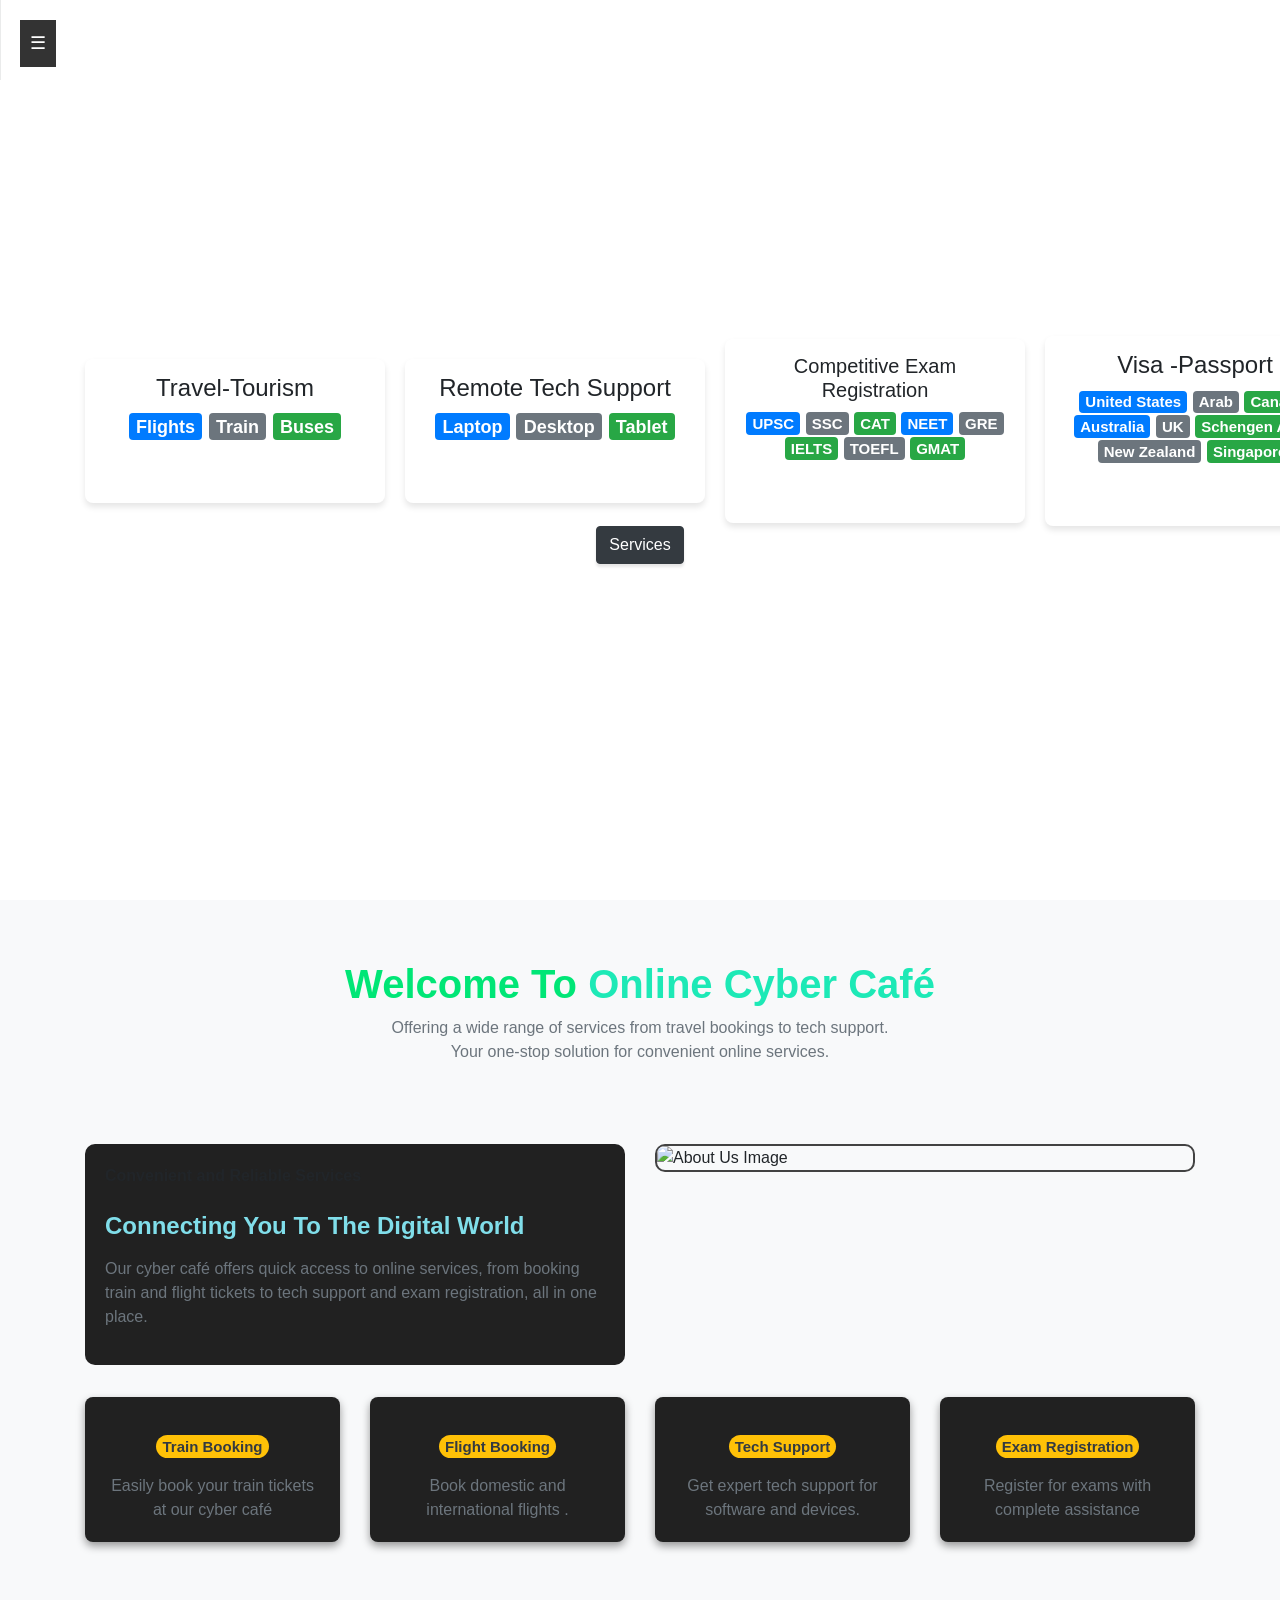
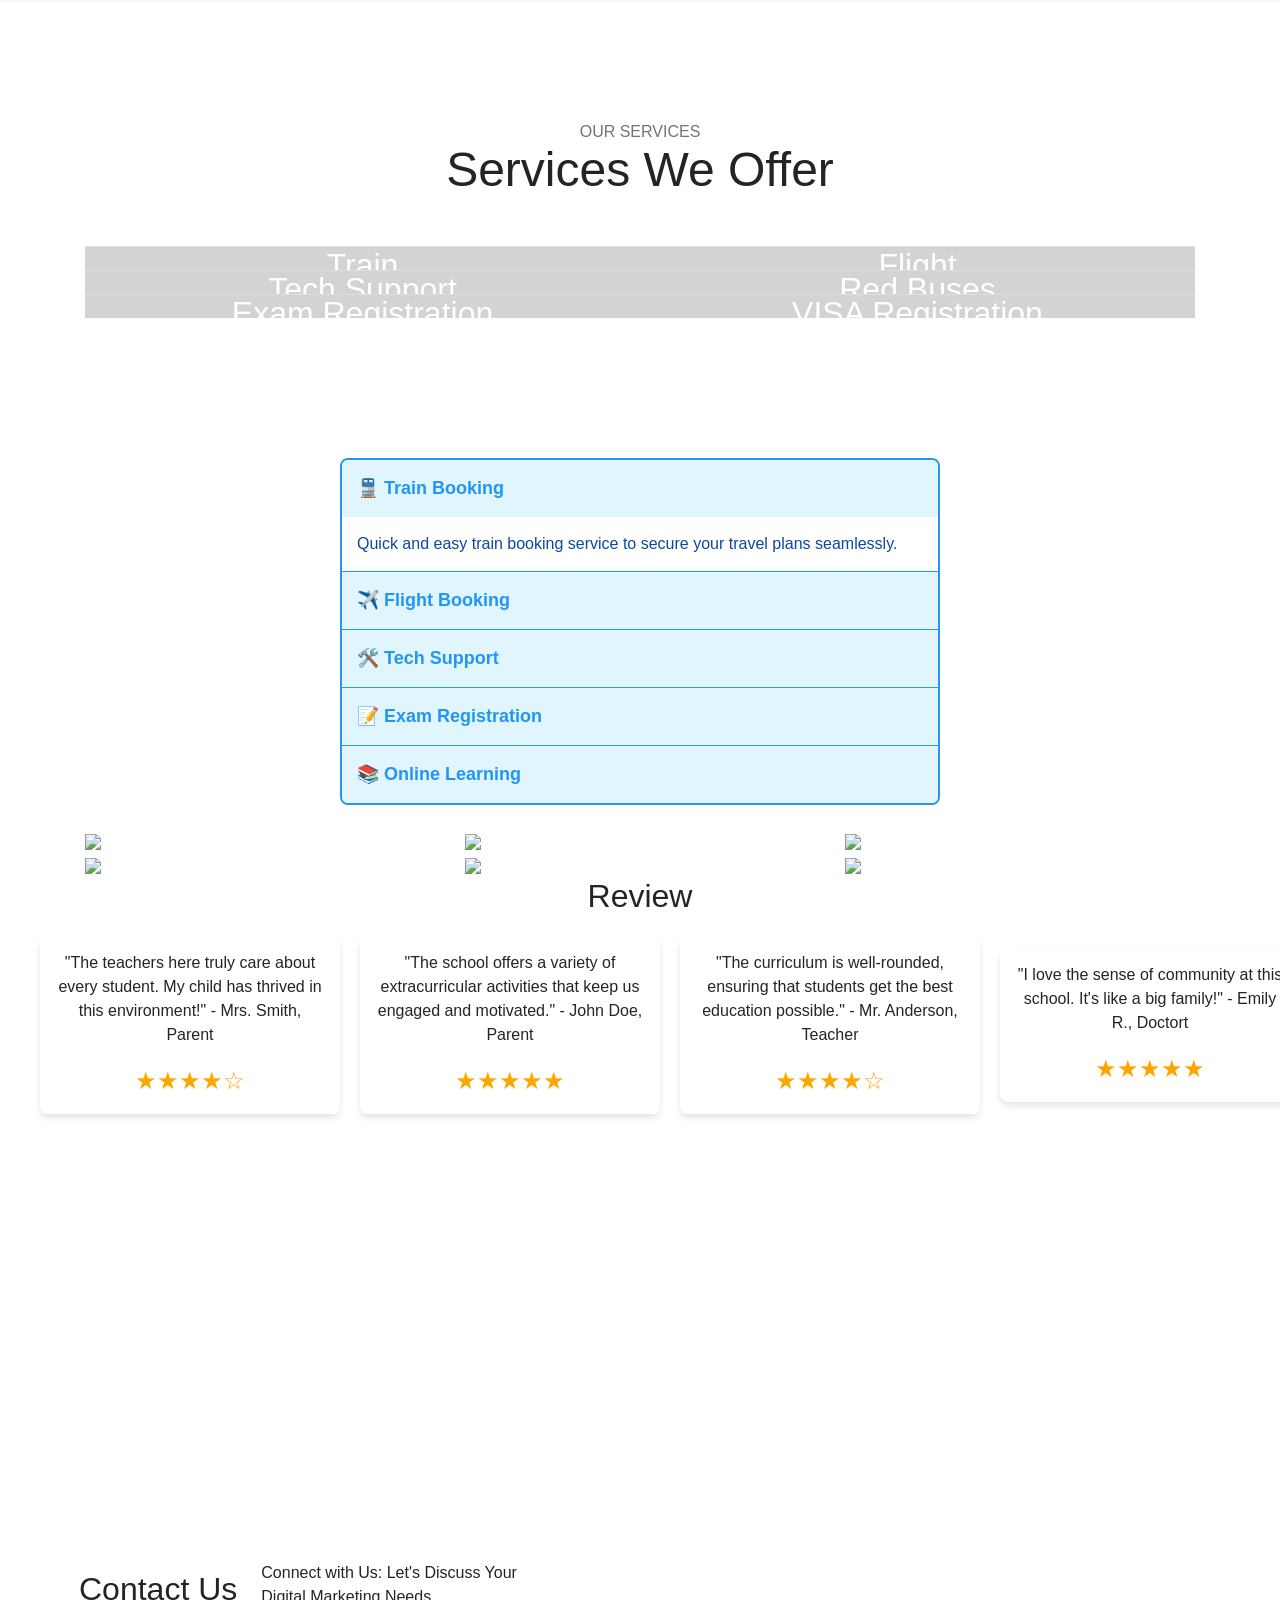
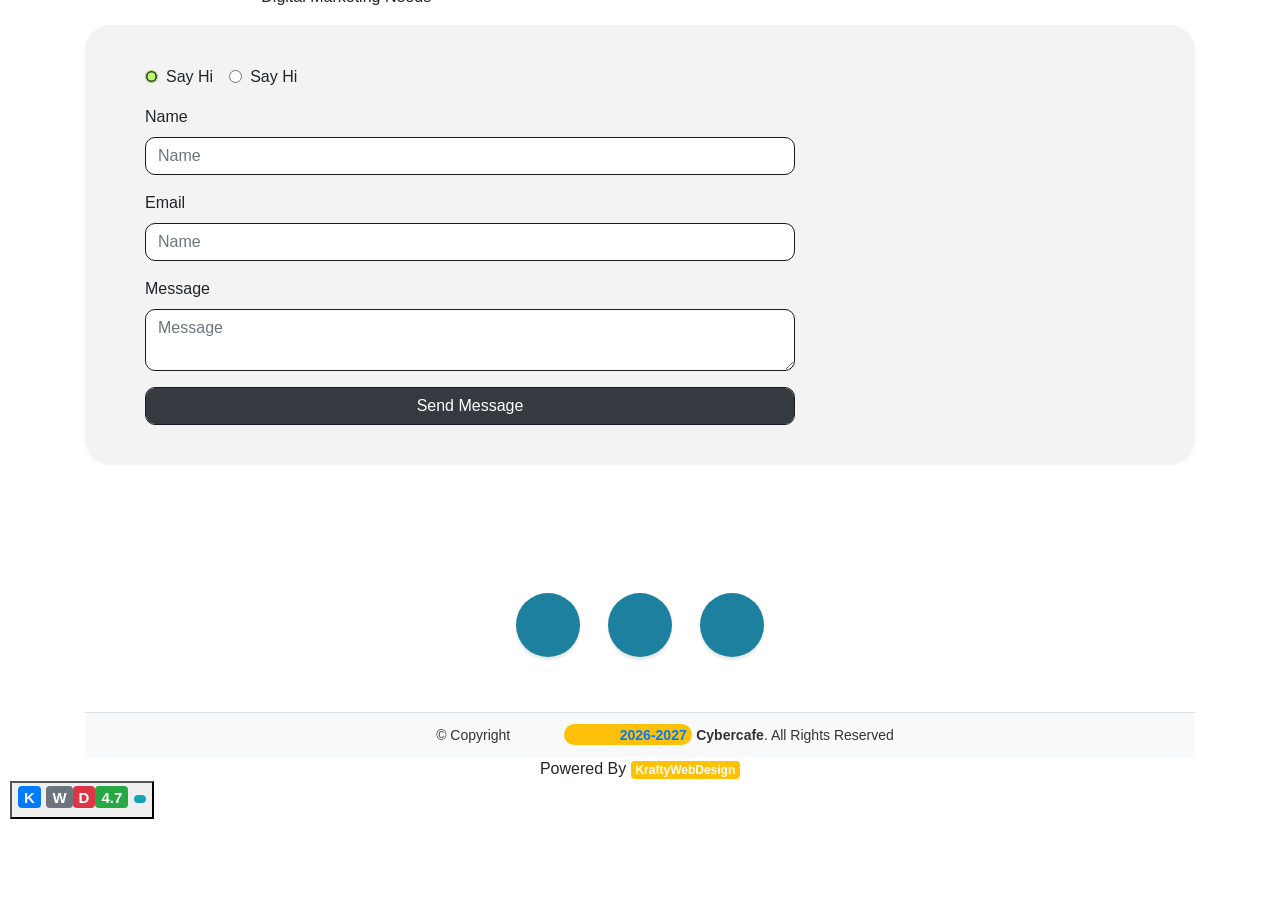
==== commit 5b0582c1: "Update index.html ok" ====
--- a/index.html
+++ b/index.html
@@ -290,149 +290,180 @@
 <script src="https://cdn.jsdelivr.net/npm/@popperjs/core@2.10.2/dist/umd/popper.min.js"></script>
 <script src="https://stackpath.bootstrapcdn.com/bootstrap/5.1.3/js/bootstrap.min.js"></script>
 <section class="section_all bg-light" id="about">
-            <div class="container">
-                <div class="row">
-                    <div class="col-lg-12">
-                        <div class="section_title_all text-center">
-                            <h3 class="font-weight-bold">Welcome To <span class="text-custom">Lorem Ipsum</span></h3>
-                            <p class="section_subtitle mx-auto text-muted">Lorem Ipsum is simply dummy text of the printing and typesetting industry. <br/>Lorem Ipsum has been the industry's standard dummy text.</p>
-                            <div class="">
-                                <i class=""></i>
-                            </div>
+    <div class="container">
+        <div class="row">
+            <div class="col-lg-12">
+                <div class="section_title_all text-center">
+                    <h3 class="font-weight-bold">Welcome To <span class="text-custom">Online Cyber Café</span></h3>
+                    <p class="section_subtitle mx-auto text-muted">Offering a wide range of services from travel bookings to tech support. <br/>Your one-stop solution for convenient online services.</p>
+                </div>
+            </div>
+        </div>
+
+        <div class="row vertical_content_manage mt-5">
+            <div class="col-lg-6">
+                <div class="about_header_main mt-3">
+                    <div class="about_icon_box">
+                        <p class="text-custom font-weight-bold">Convenient and Reliable Services</p>
+                    </div>
+                    <h4 class="about_heading text-capitalize font-weight-bold mt-4">Connecting You to the Digital World</h4>
+                    <p class="text-muted mt-3">Our cyber café offers quick access to online services, from booking train and flight tickets to tech support and exam registration, all in one place.</p>
+                </div>
+            </div>
+            <div class="col-lg-6">
+                <div class="img_about mt-3">
+                    <img src="https://i.ibb.co/qpz1hvM/About-us.jpg" alt="About Us Image" class="img-fluid mx-auto d-block">
+                </div>
+            </div>
+        </div>
+
+        <div class="row mt-3">
+            <div class="col-lg-3">
+                <div class="about_content_box_all mt-3">
+                    <div class="about_detail text-center">
+                        <div class="about_icon">
+                            <i class="fas fa-train about-icon" aria-label="Train Booking Icon"></i>
                         </div>
+                        <h5 class="text-dark text-capitalize mt-3 font-weight-bold"><span class="badge rounded-pill bg-warning text-dark">Train Booking</span></h5>
+                      
+                       <p class="edu_desc mt-3 mb-0 text-muted" style="color: #6c757d;">Easily book your train tickets at our cyber café</p>
                     </div>
                 </div>
-
-                <div class="row vertical_content_manage mt-5">
-                    <div class="col-lg-6">
-                        <div class="about_header_main mt-3">
-                            <div class="about_icon_box">
-                                <p class="text_custom font-weight-bold">Lorem Ipsum is simply dummy text</p>
-                            </div>
-                            <h4 class="about_heading text-capitalize font-weight-bold mt-4">Lorem Ipsum is simply dummy text of the printing industry.</h4>
-                            <p class="text-muted mt-3">Contrary to popular belief, Lorem Ipsum is not simply random text. It has roots in a piece of classical Latin literature from 45 BC, making it over 2000 years old.</p>
-
-                            <p class="text-muted mt-3"> Richard McClintock, a Latin professor at Hampden-Sydney College in Virginia, looked up one of the more obscure Latin words, consectetur, from a Lorem Ipsum passage.</p>
+            </div>
+
+            <div class="col-lg-3">
+                <div class="about_content_box_all mt-3">
+                    <div class="about_detail text-center">
+                        <div class="about_icon">
+                            <i class="fas fa-plane about-icon" aria-label="Flight Booking Icon"></i>
                         </div>
-                    </div>
-                    <div class="col-lg-6">
-                        <div class="img_about mt-3">
-                            <img src="https://i.ibb.co/qpz1hvM/About-us.jpg" alt="" class="img-fluid mx-auto d-block">
-                        </div>
+                        <h5 class="text-dark text-capitalize mt-3 font-weight-bold"><span class="badge rounded-pill bg-warning text-dark">Flight Booking</span></h5>
+                        
+                       <p class="edu_desc mt-3 mb-0 text-muted" style="color: #6c757d;">Book domestic and international flights .</p>
                     </div>
                 </div>
-
-                <div class="row mt-3">
-                    <div class="col-lg-4">
-                        <div class="about_content_box_all mt-3">
-                            <div class="about_detail text-center">
-                                <div class="about_icon">
-                                    <i class="fas fa-pencil-alt"></i>
-                                </div>
-                                <h5 class="text-dark text-capitalize mt-3 font-weight-bold">Creative Design</h5>
-                                <p class="edu_desc mt-3 mb-0 text-muted">Lorem Ipsum is simply dummy text of the printing and typesetting industry. </p>
-                            </div>
+            </div>
+
+            <div class="col-lg-3">
+                <div class="about_content_box_all mt-3">
+                    <div class="about_detail text-center">
+                        <div class="about_icon">
+                            <i class="fas fa-headset about-icon" aria-label="Tech Support Icon"></i>
                         </div>
-                    </div>
-
-                    <div class="col-lg-4">
-                        <div class="about_content_box_all mt-3">
-                            <div class="about_detail text-center">
-                                <div class="about_icon">
-                                    <i class="fab fa-angellist"></i>
-                                </div>
-                                <h5 class="text-dark text-capitalize mt-3 font-weight-bold">We make Best Result</h5>
-                                <p class="edu_desc mb-0 mt-3 text-muted">Lorem Ipsum is simply dummy text of the printing and typesetting industry. </p>
-                            </div>
-                        </div>
-                    </div>
-
-                    <div class="col-lg-4">
-                        <div class="about_content_box_all mt-3">
-                            <div class="about_detail text-center">
-                                <div class="about_icon">
-                                    <i class="fas fa-paper-plane"></i>
-                                </div>
-                                <h5 class="text-dark text-capitalize mt-3 font-weight-bold">best platform </h5>
-                                <p class="edu_desc mb-0 mt-3 text-muted">Lorem Ipsum is simply dummy text of the printing and typesetting industry. </p>
-                            </div>
-                        </div>
+                        
+                        <h5 class="text-dark text-capitalize mt-3 font-weight-bold"><span class="badge rounded-pill bg-warning text-dark">Tech Support</span></h5>
+                        
+                        <p class="edu_desc mt-3 mb-0 text-muted" style="color: #6c757d;">Get expert tech support for software and devices.</p>
+                     
                     </div>
                 </div>
             </div>
-        </section>
+
+            <div class="col-lg-3">
+                <div class="about_content_box_all mt-3">
+                    <div class="about_detail text-center">
+                        <div class="about_icon">
+                            <i class="fas fa-file-alt about-icon" aria-label="Exam Registration Icon"></i>
+                        </div>
+                         <h5 class="text-dark text-capitalize mt-3 font-weight-bold"><span class="badge rounded-pill bg-warning text-dark">Exam Registration</span></h5>
+                         <p class="edu_desc mt-3 mb-0 text-muted" style="color: #6c757d;">Register for exams with complete assistance</p>
+
+                        
+                        
+                    </div>
+                </div>
+            </div>
+        </div>
+    </div>
+</section>
+
         <style>
-        h1, h2, h3, h4, h5, h6 {
-    color: #2c3145;
-}
-a, a:hover, a:focus, a:active {
-    text-decoration: none;
-    outline: none;
-}
-ul {
+       /* General Styling */
+body {
+    font-family: Arial, sans-serif;
+    background-color: #121212;
+    color: #e0e0e0;
     margin: 0;
     padding: 0;
-    list-style: none;
 }
 
 .section_all {
-    position: relative;
-    padding-top: 80px;
-    padding-bottom: 80px;
-    min-height: 100vh;
-}
-.section-title {
-    font-weight: 700;
-    text-transform: capitalize;
-    letter-spacing: 1px;
-}
-
-.section-subtitle {
-    letter-spacing: 0.4px;
-    line-height: 28px;
-    max-width: 550px;
-}
-
-.section-title-border {
-    background-color: #000;
-    height: 1 3px;
-    width: 44px;
-}
-
-.section-title-border-white {
-    background-color: #fff;
-    height: 2px;
-    width: 100px;
-}
+    padding: 60px 0;
+}
+
+.section_title_all h3 {
+    color: #00e676; /* Neon green title */
+    font-size: 2.5rem;
+}
+
+.section_title_all .text-custom {
+    color: #1de9b6;
+}
+
+.section_subtitle {
+    color: #b0bec5;
+}
+
+/* About Content Styling */
+.about_header_main {
+    background: #212121;
+    padding: 20px;
+    border-radius: 10px;
+}
+
+.about_heading {
+    color: #80deea; /* Cool cyan color */
+}
+
 .text_custom {
-    color: #00bd2a;
-}
-
-.about_icon i {
-    font-size: 22px;
-    height: 65px;
-    width: 65px;
-    line-height: 65px;
-    display: inline-block;
-    background: #fff;
-    border-radius: 35px;
-    color: #00bd2a;
-    box-shadow: 0 8px 20px -2px rgba(158, 152, 153, 0.5);
-}
-
-.about_header_main .about_heading {
-    max-width: 450px;
-    font-size: 24px;
-}
-
-.about_icon span {
-    position: relative;
-    top: -10px;
-}
-
+    color: #00e676;
+}
+
+.img_about img {
+    border-radius: 10px;
+    border: 2px solid #424242;
+}
+
+/* About Icon Boxes */
 .about_content_box_all {
-    padding: 28px;
-}
+    background-color: #212121;
+    padding: 20px;
+    border-radius: 8px;
+    box-shadow: 0 4px 8px rgba(0, 0, 0, 0.4);
+    transition: transform 0.3s ease;
+}
+
+.about_content_box_all:hover {
+    transform: translateY(-10px);
+    box-shadow: 0 6px 12px rgba(0, 0, 0, 0.6);
+}
+
+.about-icon {
+    font-size: 2.5rem;
+    color: #00e676; /* Neon green icon color */
+}
+
+.about_content_box_all h5 {
+    color: #1de9b6;
+}
+
+.edu_desc {
+    color: #b0bec5;
+}
+
+/* Responsive Styling */
+@media (max-width: 768px) {
+    .section_title_all h3 {
+        font-size: 2rem;
+    }
+    .about_content_box_all {
+        padding: 15px;
+    }
+    .about-icon {
+        font-size: 2rem;
+    }
+}
+
 </style>
 
   <!-- About
@@ -1352,9 +1383,7 @@
         });
     </script>
       <!-- Modal Footer -->
-      <div class="modal-footer">
-        <button type="button" class="btn btn-secondary" data-bs-dismiss="modal">Close</button>
-      </div>
+     
     </div>
   </div>
 </div>
